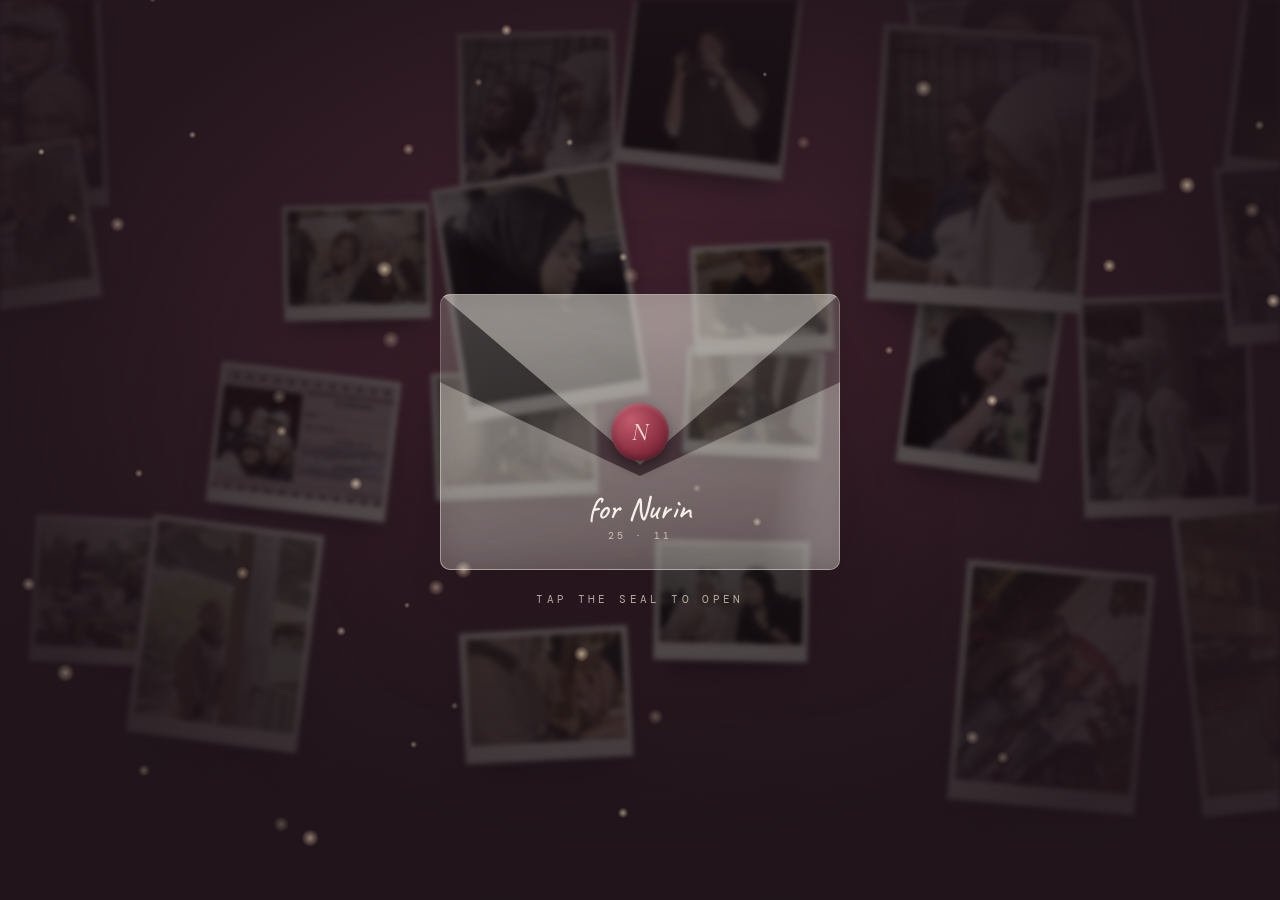
==== index.html @ 9f49c43a "Revert to the burgundy envelope version (undo The Nurin Exhibition redesign) Co-Authored-By: Claude " ====
<!DOCTYPE html>
<html lang="en">
<head>
  <meta charset="UTF-8">
  <meta name="viewport" content="width=device-width, initial-scale=1, viewport-fit=cover">
  <meta name="theme-color" content="#21151B">
  <meta name="robots" content="noindex">
  <meta name="description" content="A little world, made just for Nurin.">
  <title>A little world for Nurin</title>
  <link rel="icon" href="data:image/svg+xml,%3Csvg xmlns='http://www.w3.org/2000/svg' viewBox='0 0 40 40'%3E%3Crect width='40' height='40' rx='4' fill='%23F7EAE3'/%3E%3Ccircle cx='20' cy='20' r='11' fill='%239A4352'/%3E%3Cpath d='M16 25v-10l8 10v-10' stroke='%23FDF7F3' stroke-width='2' fill='none'/%3E%3C/svg%3E">
  <link rel="preconnect" href="https://fonts.googleapis.com">
  <link rel="preconnect" href="https://fonts.gstatic.com" crossorigin>
  <link href="https://fonts.googleapis.com/css2?family=Cormorant+Garamond:ital,wght@0,300;0,400;0,500;1,300;1,400;1,500&family=DM+Sans:opsz,wght@9..40,300;9..40,400;9..40,500&family=Caveat:wght@400;500;600&family=Pinyon+Script&family=Abril+Fatface&family=Archivo+Black&family=DM+Mono:wght@300;400&display=swap" rel="stylesheet">
  <link rel="stylesheet" href="assets/css/style.css">
  <link rel="stylesheet" href="assets/css/depth.css">
  <link rel="stylesheet" href="assets/css/mix.css">
  <script src="content.js" defer></script>
  <script src="assets/js/sizes.js" defer></script>
  <script src="assets/js/cipher.js" defer></script>
  <script src="assets/js/main.js" defer></script>
  <script src="assets/js/depth.js" defer></script>
  <script src="assets/js/mix.js" defer></script>
</head>
<body class="is-closed">
  <svg class="grain" aria-hidden="true"><filter id="grain-f"><feTurbulence type="fractalNoise" baseFrequency=".75" numOctaves="3" stitchTiles="stitch"/><feColorMatrix type="saturate" values="0"/></filter><rect width="100%" height="100%" filter="url(#grain-f)"/></svg>

  <!-- shared botanical drawings -->
  <svg width="0" height="0" style="position:absolute" aria-hidden="true">
    <symbol id="sprig" viewBox="0 0 60 160"><g fill="none" stroke="currentColor" stroke-width="1.3" stroke-linecap="round"><path d="M30 158C29 120 31 80 34 40 35 25 33 12 30 3"/><path d="M31 120c-9-6-16-15-18-26 9 3 16 11 18 26zM32 98c9-7 15-16 16-27-9 4-15 13-16 27zM33 76c-8-6-13-14-14-24 8 3 13 11 14 24zM34 55c7-6 11-13 11-22-7 4-11 11-11 22zM33 34c-5-4-8-10-8-17 5 3 8 9 8 17z"/></g></symbol>
    <symbol id="bloom" viewBox="0 0 80 120"><g fill="none" stroke="currentColor" stroke-width="1.3" stroke-linecap="round"><path d="M40 118C41 95 39 70 40 46"/><path d="M40 82c-10-2-17-9-19-18 9 1 16 7 19 18zM40 70c9-3 15-10 16-19-8 2-14 8-16 19z"/><circle cx="40" cy="30" r="5"/><path d="M40 25c-4-9-1-18 4-21 3 7 1 15-4 21zM45 28c7-7 16-7 21-4-6 6-14 7-21 4zM45 34c9 1 15 8 16 14-8 0-14-6-16-14zM36 34c-3 9-10 13-17 12 3-7 9-11 17-12zM35 28c-9-3-14-10-14-16 8 1 13 7 14 16z"/></g></symbol>
  </svg>

  <!-- PAGE 01 — COVER: a birthday poster of Nurin on a wall of prints -->
  <header class="cover page" id="cover" data-tone="cream">
    <div class="cover-wall" data-cover-wall aria-hidden="true"></div>

    <div class="poster">
      <p class="poster-date">25th November</p>

      <h1 class="hb">
        <span class="hb-happy">Happy</span>
        <span class="hb-birthday">Birthday</span>
      </h1>

      <div class="hero">
        <svg width="0" height="0" style="position:absolute" aria-hidden="true"><clipPath id="heart-clip" clipPathUnits="objectBoundingBox"><path d="M.5 .97C.22 .78 .02 .6 .03 .33 .04 .14 .18 .03 .32 .04 .41 .05 .47 .11 .5 .2 .53 .11 .6 .05 .69 .04 .84 .03 .97 .15 .97 .33 .97 .6 .78 .78 .5 .97Z"/></clipPath></svg>
        <div class="heart-photo"><img data-hero alt=""></div>
        <svg class="big-heart" viewBox="0 0 300 280" aria-hidden="true"><path pathLength="1" d="M150 268C66 212 8 160 10 92 12 42 52 10 96 14c28 3 46 22 54 48 8-26 28-46 58-48 46-3 84 30 82 80-2 66-58 118-140 174"/></svg>
        <p class="hand-note left" data-tag="2"></p>
      </div>

      <p class="poster-name"><span data-first></span> <em data-last></em></p>
      <p class="poster-age">turning <span data-age></span></p>

      <p class="cover-line" data-cover-line></p>
      <button class="open-btn" type="button" data-open><span data-open-label>Open your little world</span></button>
    </div>
  </header>

  <main id="story" hidden>
    <!-- PAGE 02 -->
    <section class="page intro" id="begin" data-tone="paper" aria-labelledby="begin-h">
      <p class="page-no">Page 02</p>
      <h2 class="page-title" id="begin-h">Before you begin</h2>
      <article class="aged-letter reveal">
        <span class="washi washi-a" aria-hidden="true"></span>
        <div data-intro></div>
        <p class="hand-sign" data-intro-sign></p>
      </article>
      <svg class="botanical b-intro" aria-hidden="true"><use href="#sprig"/></svg>
    </section>

    <div class="film-band" aria-hidden="true"><div class="film-band-track" data-film-band></div></div>

    <!-- PAGE 03 -->
    <section class="page archive" id="archive" data-tone="white" aria-labelledby="archive-h">
      <p class="page-no">Page 03</p>
      <h2 class="page-title" id="archive-h">The memory archive</h2>
      <p class="page-lede">Tap any photograph to see it closer.</p>
      <div class="archive-grid" data-archive></div>
    </section>

    <!-- THE RING — a spinning carousel of photos, turned by scrolling or dragging -->
    <section class="page ring" id="ring" data-tone="cream" aria-labelledby="ring-h">
      <p class="page-no">Page</p>
      <h2 class="page-title" id="ring-h" data-ring-title></h2>
      <p class="page-lede" data-ring-lede></p>
      <div class="ring-track" data-ring-track>
        <div class="ring-sticky">
          <div class="ring-stage" data-ring-stage>
            <p class="ring-core" data-ring-core aria-hidden="true"><span class="rc-script"></span><span class="rc-small"></span></p>
          </div>
          <p class="ring-hint" aria-hidden="true">scroll or drag to spin</p>
        </div>
      </div>
    </section>

    <!-- PAGE 04 -->
    <section class="page five" id="five" data-tone="cream" aria-labelledby="five-h">
      <p class="page-no">Page 04</p>
      <h2 class="page-title" id="five-h">Five of us, in little frames</h2>
      <div class="five-frames" data-five-frames></div>
      <ul class="five-details" data-five-details></ul>
      <div class="five-notes" data-five-notes></div>
    </section>

    <!-- PAGE 05 -->
    <section class="page things" id="things" data-tone="paper" aria-labelledby="things-h">
      <p class="page-no">Page 05</p>
      <h2 class="page-title" id="things-h">Little things about you</h2>
      <div class="things-board" data-things></div>
    </section>

    <div class="film-band" aria-hidden="true"><div class="film-band-track" data-film-band></div></div>

    <!-- PAGE 06 -->
    <section class="page secret" id="secret" data-tone="old" aria-labelledby="secret-h">
      <p class="page-no">Page 06</p>
      <h2 class="page-title" id="secret-h">Four letters, one little surprise</h2>
      <p class="page-lede" data-secret-intro></p>

      <div class="secret-stage" data-secret-stage>
        <div class="envelope" data-envelope aria-hidden="true">
          <div class="env-back"></div>
          <div class="env-letter"></div>
          <div class="env-front"></div>
          <div class="env-flap"></div>
          <div class="wax"><span class="wax-half l"></span><span class="wax-half r"></span><span class="wax-mark">N</span></div>
        </div>

        <article class="manuscript" data-manuscript>
          <p class="manuscript-head"><span>Encoded letter</span><span>No. 06</span></p>
          <div class="manuscript-body" data-cipher-body></div>
        </article>
      </div>

      <div class="puzzle" data-puzzle>
        <div class="clue-card">
          <p class="mini-label">The riddle</p>
          <p class="riddle" data-riddle></p>
          <p class="mini-label">How it was hidden</p>
          <p class="method" data-method></p>
        </div>

        <form class="key-form" data-key-form>
          <label for="key-input" class="mini-label">Your answer (the key)</label>
          <div class="key-row">
            <input id="key-input" name="key" type="text" autocomplete="off" autocapitalize="characters" spellcheck="false" placeholder="type the word">
            <button type="submit" class="unlock-btn">Unlock</button>
          </div>
          <p class="key-msg" data-key-msg role="status" aria-live="polite"></p>
          <div class="hints">
            <ol class="hint-list" data-hint-list></ol>
            <button type="button" class="hint-btn" data-hint-btn>I need a hint</button>
          </div>
        </form>
      </div>

      <article class="revealed" data-revealed hidden tabindex="-1" aria-label="Your letter">
        <span class="washi washi-b" aria-hidden="true"></span>
        <div class="revealed-body" data-plain-body></div>
        <button type="button" class="text-btn" data-show-cipher>See it encoded again</button>
      </article>
    </section>

    <!-- PAGE 07 -->
    <section class="page closing" id="closing" data-tone="cream" aria-labelledby="closing-h">
      <p class="page-no">Page 07</p>
      <p class="label">And finally, dear <span data-first-2></span></p>
      <h2 class="closing-heading" id="closing-h" data-closing-heading></h2>
      <figure class="closing-photo reveal" data-closing-photo></figure>
      <div class="closing-notes" data-closing-notes></div>
      <p class="closing-collective reveal" data-closing-collective></p>
      <p class="hand-sign closing-sign" data-closing-sign></p>
      <p class="closing-date" data-closing-date></p>
      <svg class="botanical b-close" aria-hidden="true"><use href="#bloom"/></svg>
    </section>
  </main>

  <!-- Music -->
  <button class="music" type="button" data-music hidden aria-pressed="false" aria-label="Play music">
    <span class="eq" aria-hidden="true"><i></i><i></i><i></i></span>
    <span class="music-text" data-music-text>Music off</span>
  </button>
  <audio data-audio loop preload="none"></audio>
  <aside class="music-card" data-music-card aria-label="Now playing">
    <div class="mc-head"><span class="mc-label">Now playing</span><button type="button" class="mc-close" data-music-close aria-label="Stop music">×</button></div>
    <div class="mc-frame"><div id="music-player"></div></div>
    <p class="mc-title" data-music-title></p>
    <p class="mc-hint">Tap play on the player to start the song.</p>
  </aside>

  <!-- Lightbox -->
  <dialog class="lightbox" data-lightbox aria-label="Photo viewer">
    <button class="lb-close" type="button" data-lb-close aria-label="Close">×</button>
    <button class="lb-nav prev" type="button" data-lb-prev aria-label="Previous">‹</button>
    <figure class="lb-figure">
      <div class="lb-media" data-lb-media></div>
      <figcaption class="lb-caption"><span class="lb-hand" data-lb-caption></span><span class="lb-meta" data-lb-meta></span></figcaption>
    </figure>
    <button class="lb-nav next" type="button" data-lb-next aria-label="Next">›</button>
  </dialog>
</body>
</html>
---- assets/css/style.css ----
/* =====================================================================
   A little world for Nurin — design system
   ===================================================================== */
:root {
  /* palette: warm blush paper, rose-wine ink, candlelight */
  --cream: #F7EAE3;
  --old: #E8D2C6;
  --walnut: #8C5D55;
  --wine: #9A4352;
  --ink: #3B2725;
  --white: #FDF7F3;
  /* derived */
  --cream-2: #F2E1D8;
  --line: rgba(140, 93, 85, .28);
  --taupe: #A5807A;
  --tape: rgba(222, 176, 166, .58);
  --tape-wine: rgba(154, 67, 82, .55);

  --serif: "Cormorant Garamond", "Cormorant", Garamond, "Times New Roman", serif;
  --sans: "DM Sans", system-ui, -apple-system, "Segoe UI", sans-serif;
  --hand: "Caveat", "Segoe Print", "Bradley Hand", cursive;
  --mono: "DM Mono", ui-monospace, "SFMono-Regular", Menlo, monospace;

  --step--1: .8125rem;
  --step-0: 1rem;
  --step-1: 1.25rem;
  --step-2: 1.6rem;
  --step-3: clamp(2.1rem, 6vw, 3.2rem);
  --step-4: clamp(3.4rem, 13vw, 8.5rem);

  --gutter: clamp(16px, 5vw, 64px);
  --maxw: 1180px;
  --ease: cubic-bezier(.22, .61, .36, 1);
  --slow: 1.1s;
  --shadow: 0 1px 1px rgba(59, 39, 37, .08), 0 10px 24px -12px rgba(59, 39, 37, .38);
  --shadow-lg: 0 2px 2px rgba(59, 39, 37, .08), 0 24px 48px -20px rgba(59, 39, 37, .45);
}

*, *::before, *::after { box-sizing: border-box; }
html { -webkit-text-size-adjust: 100%; scroll-behavior: smooth; overflow-x: clip; }
body {
  margin: 0; background: var(--cream); color: var(--ink);
  font: 400 var(--step-0)/1.65 var(--sans);
  -webkit-font-smoothing: antialiased; overflow-x: hidden;
}
img, video { display: block; max-width: 100%; }
button, input { font: inherit; color: inherit; }
button { cursor: pointer; }
:focus-visible { outline: 2px solid var(--wine); outline-offset: 3px; }
::selection { background: rgba(154, 67, 82, .2); }
[hidden] { display: none !important; }
.visually-hidden { position: absolute; width: 1px; height: 1px; overflow: hidden; clip: rect(0 0 0 0); white-space: nowrap; }

body.is-closed { overflow: hidden; }
body.lb-open { overflow: hidden; }

.grain { position: fixed; inset: 0; width: 100%; height: 100%; pointer-events: none; z-index: 80; opacity: .085; mix-blend-mode: multiply; }

/* ---------- shared type ---------- */
.label, .page-no, .mini-label {
  font: 400 .72rem/1.4 var(--mono); letter-spacing: .18em; text-transform: uppercase; color: var(--walnut); margin: 0;
}
.page-no { opacity: .8; }
.page-title {
  font: 300 var(--step-3)/1.05 var(--serif); letter-spacing: -.01em; margin: .5rem 0 0; color: var(--ink);
}
.page-lede { margin: .9rem 0 0; color: var(--walnut); max-width: 36rem; }
.hand { font-family: var(--hand); }
.hand-sign { font: 500 1.9rem/1 var(--hand); color: var(--wine); margin: 1.6rem 0 0; }

/* ---------- pages ---------- */
.page { position: relative; padding: clamp(5rem, 12vw, 9rem) var(--gutter); }
.page > * { max-width: var(--maxw); margin-left: auto; margin-right: auto; }
/* each page carries a soft candlelit glow in its corners */
.page { --glow: radial-gradient(70% 45% at 0% 0%, rgba(255, 214, 190, .45), transparent 70%), radial-gradient(60% 40% at 100% 100%, rgba(214, 140, 150, .16), transparent 70%); }
.page[data-tone="cream"] { background: var(--glow), var(--cream); }
.page[data-tone="paper"] { background: var(--glow), var(--cream-2); }
.page[data-tone="white"] { background: var(--glow), var(--white); }
.page[data-tone="old"]   { background: var(--glow), var(--old); }
/* a little hand-drawn heart after every signature */
.hand-sign::after { content: " \2661"; color: var(--wine); font-size: .9em; }
/* torn top edge where a page meets the one before it */
main .page::before {
  content: ""; position: absolute; left: 0; right: 0; top: -14px; height: 16px; background: inherit; z-index: 2;
  -webkit-mask: url("data:image/svg+xml,%3Csvg xmlns='http://www.w3.org/2000/svg' viewBox='0 0 200 16' preserveAspectRatio='none'%3E%3Cpath d='M0 16V9l6-3 7 4 9-6 8 5 10-4 7 3 9-5 11 6 8-4 9 3 7-6 10 5 9-3 8 4 10-6 9 5 7-2 9 4 10-5 8 3 9-4 7 5 6-3V16z'/%3E%3C/svg%3E") 0 0 / 420px 16px repeat-x;
          mask: url("data:image/svg+xml,%3Csvg xmlns='http://www.w3.org/2000/svg' viewBox='0 0 200 16' preserveAspectRatio='none'%3E%3Cpath d='M0 16V9l6-3 7 4 9-6 8 5 10-4 7 3 9-5 11 6 8-4 9 3 7-6 10 5 9-3 8 4 10-6 9 5 7-2 9 4 10-5 8 3 9-4 7 5 6-3V16z'/%3E%3C/svg%3E") 0 0 / 420px 16px repeat-x;
}

/* ---------- scrapbook bits ---------- */
.washi {
  position: absolute; width: 104px; height: 26px; z-index: 4; background: var(--tape);
  background-image: repeating-linear-gradient(90deg, rgba(255,255,255,.18) 0 2px, transparent 2px 9px);
  clip-path: polygon(0 12%, 5% 0, 12% 10%, 19% 0, 100% 6%, 96% 34%, 100% 62%, 95% 100%, 7% 92%, 2% 100%, 0 64%, 4% 38%);
}
.washi.wine { background-color: var(--tape-wine); }
.botanical { position: absolute; color: var(--walnut); opacity: .55; pointer-events: none; }

.photo { position: relative; overflow: hidden; background: var(--old); }
.photo img { width: 100%; height: 100%; object-fit: cover; object-position: center 30%; }
.photo::after { /* gentle film fade on every photograph */
  content: ""; position: absolute; inset: 0; pointer-events: none; mix-blend-mode: soft-light;
  background: linear-gradient(170deg, rgba(255, 228, 190, .26), rgba(110, 80, 70, .12));
  box-shadow: inset 0 0 50px rgba(59, 39, 37, .2);
}
.sample-tag {
  position: absolute; left: 6px; top: 6px; z-index: 3; padding: 1px 6px; background: rgba(253, 247, 243, .85);
  font: .6rem/1.5 var(--mono); letter-spacing: .1em; text-transform: uppercase; color: var(--walnut);
}
.polaroid-frame { background: var(--white); padding: 8px 8px 40px; box-shadow: var(--shadow); }

/* ---------- reveal motion (scroll-triggered, gentle) ---------- */
.reveal { opacity: 0; transform: translateY(18px); transition: opacity var(--slow) var(--ease), transform var(--slow) var(--ease); transition-delay: var(--d, 0s); }
.reveal.in { opacity: 1; transform: none; }
.reveal-photo { opacity: 0; transform: translateY(14px) rotate(var(--rot, 0deg)) scale(.985); transition: opacity 1.2s var(--ease), transform 1.2s var(--ease); transition-delay: var(--d, 0s); }
.reveal-photo.in { opacity: 1; transform: rotate(var(--rot, 0deg)); }

/* =====================================================================
   PAGE 01 — COVER
   ===================================================================== */
.cover {
  min-height: 100svh; display: grid; align-items: center; gap: 2.4rem; padding-top: 3.5rem; padding-bottom: 3.5rem;
  grid-template-columns: 1fr; overflow: hidden;
}
.cover > * { max-width: none; margin: 0; }
.cover-collage { position: relative; width: min(100%, 520px); aspect-ratio: 1 / 1.02; margin: 0 auto; }
.cover-collage .c-photo { position: absolute; box-shadow: var(--shadow-lg); }
.c-photo.c1 { left: 5%; top: 7%; width: 54%; aspect-ratio: 3 / 4; --rot: -3deg; z-index: 2; background: #FBF1EA; padding: 9px; }
.c-photo.c2 { right: 0; top: 31%; width: 42%; aspect-ratio: 1; --rot: 4deg; z-index: 3; background: var(--white); padding: 7px 7px 34px; }
.c-photo.c3 { left: 0; bottom: 0; width: 38%; aspect-ratio: 3 / 2; --rot: 3deg; z-index: 3; }
.c-photo.c4 { right: 5%; top: 0; width: 31%; aspect-ratio: 3 / 4; --rot: 5deg; z-index: 1; background: var(--white); padding: 6px 6px 22px; }
.c-photo.c5 { left: 37%; bottom: 3%; width: 27%; aspect-ratio: 1; --rot: -5deg; z-index: 4; background: var(--white); padding: 6px 6px 22px; }
.c-photo .photo { width: 100%; height: 100%; }
.c-photo.c2 .photo, .c-photo.c1 .photo, .c-photo.c4 .photo, .c-photo.c5 .photo { height: 100%; }
.c-photo .washi { top: -11px; left: 50%; margin-left: -52px; transform: rotate(-4deg); }
/* the slow photograph reveal: a wipe, like a print being uncovered */
.c-photo { clip-path: inset(0 0 100% 0); transform: rotate(var(--rot)); transition: clip-path 1.8s var(--ease), transform 1.8s var(--ease); }
.cover.ready .c-photo { clip-path: inset(-40px -40px -40px -40px); }
.cover.ready .c1 { transition-delay: .3s; } .cover.ready .c2 { transition-delay: .9s; } .cover.ready .c3 { transition-delay: 1.3s; } .cover.ready .c4 { transition-delay: 1.6s; } .cover.ready .c5 { transition-delay: 1.9s; }
@media (max-width: 899px) {
  /* phones: a taller collage so the stamp in the corner has room */
  .cover-collage { aspect-ratio: 1 / 1.3; }
  .c-photo.c1 { left: 4%; top: 4%; width: 56%; }
  .c-photo.c4 { right: 2%; top: 15%; width: 36%; }
  .c-photo.c2 { top: 49%; }
  .cover-collage .cover-note { right: 0; bottom: -3%; }
  .c-photo.c3 { bottom: 4%; width: 40%; }
  .c-photo.c5 { left: 38%; bottom: 0; }
}

.cover-note {
  position: absolute; right: 2%; bottom: 6%; z-index: 5; max-width: 54%; padding: .45rem .9rem .55rem; background: var(--white);
  font: 500 1.35rem/1.15 var(--hand); color: var(--wine); transform: rotate(-3deg); box-shadow: var(--shadow);
  clip-path: polygon(0 6%, 4% 0, 100% 4%, 98% 52%, 100% 100%, 5% 96%, 0 100%, 2% 48%);
  opacity: 0; transition: opacity 1.2s var(--ease) 2.3s;
}
.cover.ready .cover-note { opacity: 1; }

.cover-text { text-align: center; }
.cover-text > * { opacity: 0; transform: translateY(10px); transition: opacity 1.4s var(--ease), transform 1.4s var(--ease); }
.cover.ready .cover-text > * { opacity: 1; transform: none; }
.cover.ready .cover-text > :nth-child(1) { transition-delay: .2s; }
.cover.ready .cover-text > :nth-child(2) { transition-delay: .6s; }
.cover.ready .cover-text > :nth-child(3) { transition-delay: 1.3s; }
.cover.ready .cover-text > :nth-child(4) { transition-delay: 1.7s; }
.cover.ready .cover-text > :nth-child(5) { transition-delay: 2.4s; }

.cover-name { margin: .8rem 0 0; font: 300 var(--step-4)/.88 var(--serif); letter-spacing: -.02em; }
.cover-name span { display: block; }
.cover-name em { display: block; font-style: italic; font-weight: 300; color: var(--wine); padding-left: .6em; }
.cover-line { margin: 1.4rem auto 0; font: 400 italic 1.5rem/1.3 var(--serif); color: var(--ink); max-width: 26rem; }
.cover-sub { margin: .7rem auto 0; max-width: 26rem; color: var(--walnut); font-size: .95rem; }
.open-btn {
  margin-top: 2rem; display: inline-flex; align-items: center; gap: .7rem; padding: .95rem 1.6rem; border: 1px solid var(--wine);
  background: transparent; color: var(--wine); border-radius: 999px; font: 400 .78rem/1 var(--mono); letter-spacing: .16em; text-transform: uppercase;
  transition: background .4s var(--ease), color .4s var(--ease);
}
.open-btn:hover, .open-btn:focus-visible { background: var(--wine); color: var(--white); }
.open-btn .arrow { transition: transform .4s var(--ease); }
.open-btn:hover .arrow { transform: translateX(4px); }
body:not(.is-closed) .open-btn { visibility: hidden; }

/* vintage stamp + postmark */
.stamp { position: absolute; top: 18px; right: var(--gutter); width: 84px; z-index: 6; transform: rotate(6deg); opacity: 0; transition: opacity 1s var(--ease) 1.9s; }
.cover.ready .stamp { opacity: 1; }
.stamp-inner {
  position: relative; aspect-ratio: .82; background: var(--white); padding: 7px; display: grid; place-items: center;
  -webkit-mask: radial-gradient(circle at 4px 4px, transparent 3px, #000 3.5px) -4px -4px / 9px 9px;
          mask: radial-gradient(circle at 4px 4px, transparent 3px, #000 3.5px) -4px -4px / 9px 9px;
  -webkit-mask: radial-gradient(circle at 4px 4px, transparent 3px, #000 3.5px) -4px -4px / 9px 9px, linear-gradient(#000 0 0) content-box;
          mask: radial-gradient(circle at 4px 4px, transparent 3px, #000 3.5px) -4px -4px / 9px 9px, linear-gradient(#000 0 0) content-box;
  filter: drop-shadow(0 2px 2px rgba(0,0,0,.15));
}
.stamp-inner::before { content: ""; position: absolute; inset: 7px; background: var(--wine); }
.stamp-art { position: relative; width: 70%; height: 70%; color: var(--cream); }
.stamp-val { position: absolute; right: 12px; bottom: 9px; font: 500 1rem/1 var(--serif); color: var(--cream); }
.postmark { position: absolute; left: -46px; top: 28px; width: 104px; height: 104px; color: var(--wine); opacity: .7; font-family: var(--mono); transform: rotate(-18deg); mix-blend-mode: multiply; }

@media (min-width: 900px) {
  .cover { grid-template-columns: 1.05fr 1fr; padding-left: max(var(--gutter), calc((100vw - var(--maxw)) / 2)); padding-right: max(var(--gutter), calc((100vw - var(--maxw)) / 2)); }
  .cover-collage { order: 2; width: 100%; }
  .cover-text { text-align: left; }
  .cover-line, .cover-sub { margin-left: 0; }
  .stamp { top: 32px; width: 96px; }
}

/* =====================================================================
   PAGE 02 — BEFORE YOU BEGIN
   ===================================================================== */
.intro { text-align: center; overflow: hidden; }
.aged-letter {
  position: relative; max-width: 34rem; margin-top: 3rem; padding: clamp(2.4rem, 7vw, 3.6rem) clamp(1.6rem, 6vw, 3.4rem);
  text-align: left; background: #FBF1EA; box-shadow: var(--shadow-lg); transform: rotate(-.6deg);
  background-image:
    radial-gradient(ellipse at 20% 10%, rgba(217, 200, 178, .55), transparent 55%),
    radial-gradient(ellipse at 90% 90%, rgba(217, 200, 178, .7), transparent 50%),
    radial-gradient(ellipse at 70% 30%, rgba(140, 93, 85, .08), transparent 40%);
}
.aged-letter p { margin: 0 0 1.1rem; font: 400 1.45rem/1.5 var(--serif); }
.aged-letter p:last-of-type:not(.hand-sign) { font-style: italic; color: var(--wine); }
.aged-letter .hand-sign { text-align: right; }
.washi-a { top: -12px; left: 18px; transform: rotate(-6deg); }
.b-intro { width: 60px; height: 160px; right: 6%; bottom: 3rem; transform: rotate(12deg); }

/* film band between selected pages */
.film-band { position: relative; height: 64px; background: var(--ink); overflow: hidden; z-index: 3; }
.film-band::before, .film-band::after {
  content: ""; position: absolute; left: 0; right: 0; height: 9px; z-index: 2;
  background: radial-gradient(ellipse 4px 3px at 50% 50%, var(--cream) 90%, transparent 100%) 0 0 / 18px 9px repeat-x;
}
.film-band::before { top: 5px; } .film-band::after { bottom: 5px; }
.film-band-track { position: absolute; top: 17px; bottom: 17px; left: 0; display: flex; gap: 6px; will-change: transform; }
.film-band-track span { flex: 0 0 auto; width: 44px; height: 100%; background: #4d3633 center / cover; opacity: .75; filter: sepia(.4) contrast(.95); }
.film-band-track b { flex: 0 0 auto; align-self: center; font: 400 .6rem/1 var(--mono); color: #D8A86A; letter-spacing: .14em; padding: 0 10px; }

/* =====================================================================
   PAGE 03 — THE MEMORY ARCHIVE
   ===================================================================== */
.archive-grid {
  margin-top: 3rem; display: grid; grid-template-columns: repeat(6, 1fr); grid-auto-rows: 44px; grid-auto-flow: row dense; gap: 14px;
}
.item { position: relative; margin: 0; }
.item .photo, .item .vid { width: 100%; height: 100%; }
.item-btn { position: absolute; inset: 0; z-index: 4; border: 0; background: none; padding: 0; }
.item-btn:focus-visible { outline-offset: -3px; }

.item.feature  { grid-column: span 6; grid-row: span 7; }
.item.wide     { grid-column: span 6; grid-row: span 5; }
.item.tall     { grid-column: span 3; grid-row: span 6; }
.item.polaroid { grid-column: span 3; grid-row: span 5; --rot: -2.2deg; }
.item.small    { grid-column: span 3; grid-row: span 4; }
.item.note     { grid-column: span 3; grid-row: span 3; }
.item.strip    { grid-column: span 6; grid-row: span 4; }
.item.polaroid:nth-of-type(even) { --rot: 2.6deg; }
.item.small:nth-of-type(3n) { --rot: 1.6deg; }

.item.polaroid .frame { height: 100%; background: var(--white); padding: 7px 7px 30px; box-shadow: var(--shadow); }
.item.polaroid .frame .photo, .item.polaroid .frame .vid { height: 100%; }
.item:not(.polaroid):not(.note):not(.strip) .photo, .item:not(.polaroid):not(.note):not(.strip) .vid { box-shadow: var(--shadow); }
.item.feature .washi { top: -12px; right: 14%; transform: rotate(5deg); }

/* captions: revealed on hover, focus or tap */
.cap {
  position: absolute; left: 10px; bottom: 10px; z-index: 5; max-width: calc(100% - 20px); padding: .2rem .65rem .3rem; background: var(--white);
  font: 500 1.2rem/1.15 var(--hand); color: var(--wine); box-shadow: 0 2px 6px rgba(59, 39, 37,.18); pointer-events: none;
  transform: translateY(6px) rotate(-1.5deg); opacity: 0; transition: opacity .5s var(--ease), transform .5s var(--ease);
}
.item.polaroid .cap { left: 10px; bottom: 4px; background: none; box-shadow: none; padding: 0; font-size: 1.15rem; opacity: 1; transform: none; color: var(--ink); white-space: nowrap; overflow: hidden; text-overflow: ellipsis; }
.item:hover .cap, .item:focus-within .cap, .item.show-cap .cap { opacity: 1; transform: rotate(-1.5deg); }
.meta { position: absolute; right: 8px; top: 8px; z-index: 5; display: flex; flex-direction: column; align-items: flex-end; gap: 3px; pointer-events: none; }
.meta span { font: 400 .6rem/1.3 var(--mono); letter-spacing: .12em; text-transform: uppercase; color: var(--white); background: rgba(59, 39, 37, .55); padding: 1px 6px; }
.meta .stamp-date { color: #FF9E3D; background: none; text-shadow: 0 0 5px rgba(255, 140, 40, .7); font-weight: 400; letter-spacing: .08em; }

.item.note .note-card {
  height: 100%; display: grid; place-items: center; padding: .8rem 1rem; text-align: center; background: #FBF1EA;
  font: 500 1.35rem/1.2 var(--hand); color: var(--walnut); transform: rotate(-2deg); box-shadow: var(--shadow);
  background-image: repeating-linear-gradient(transparent 0 23px, var(--line) 23px 24px);
}

/* video thumbnails styled as film frames */
.vid { position: relative; background: var(--ink); padding: 12px 14px; }
.vid::before, .vid::after { content: ""; position: absolute; left: 0; right: 0; height: 6px; z-index: 2;
  background: radial-gradient(ellipse 3px 2px at 50% 50%, var(--cream) 90%, transparent 100%) 0 0 / 12px 6px repeat-x; }
.vid::before { top: 3px; } .vid::after { bottom: 3px; }
.vid .photo { height: 100%; }
.vid-live { position: absolute; top: 12px; left: 14px; width: calc(100% - 28px); height: calc(100% - 24px); object-fit: cover; opacity: 0; transition: opacity .6s var(--ease); pointer-events: none; z-index: 1; }
.vid.is-live .vid-live { opacity: 1; }
.vid .play { transition: transform .4s var(--ease), opacity .5s var(--ease); }
.vid.is-live .play { opacity: 0; }
.play {
  position: absolute; left: 50%; top: 50%; z-index: 3; width: 58px; height: 58px; margin: -29px 0 0 -29px; border-radius: 50%;
  background: rgba(253, 247, 243, .88); display: grid; place-items: center; box-shadow: 0 4px 14px rgba(0,0,0,.25); transition: transform .4s var(--ease);
}
.play::before { content: ""; margin-left: 4px; border-left: 15px solid var(--wine); border-top: 9px solid transparent; border-bottom: 9px solid transparent; }
.item:hover .play { transform: scale(1.06); }
.vid-label { position: absolute; left: 16px; top: 15px; z-index: 3; font: .58rem/1 var(--mono); letter-spacing: .14em; color: #D8A86A; }

/* film strip arrangement */
.strip-film { height: 100%; background: var(--ink); padding: 16px 10px; display: flex; gap: 8px; position: relative; overflow-x: auto; scrollbar-width: none; box-shadow: var(--shadow); transform: rotate(-1deg); }
.strip-film::-webkit-scrollbar { display: none; }
.strip-film::before, .strip-film::after { content: ""; position: absolute; left: 0; width: 100%; min-width: 1200px; height: 7px;
  background: radial-gradient(ellipse 3.5px 2.5px at 50% 50%, var(--cream) 90%, transparent 100%) 0 0 / 14px 7px repeat-x; }
.strip-film::before { top: 4px; } .strip-film::after { bottom: 4px; }
.strip-film .s-frame { flex: 1 0 auto; height: 100%; aspect-ratio: 1.25; position: relative; border: 0; padding: 0; background: none; }
.strip-film .s-frame .photo { height: 100%; }
.item.strip .cap { bottom: -6px; }

@media (min-width: 760px) {
  .archive-grid { grid-template-columns: repeat(12, 1fr); grid-auto-rows: 46px; gap: 18px; }
  .item.feature  { grid-column: span 8; grid-row: span 9; }
  .item.wide     { grid-column: span 7; grid-row: span 6; }
  .item.tall     { grid-column: span 5; grid-row: span 8; }
  .item.polaroid { grid-column: span 4; grid-row: span 7; }
  .item.small    { grid-column: span 4; grid-row: span 5; }
  .item.note     { grid-column: span 4; grid-row: span 3; }
  .item.strip    { grid-column: span 12; grid-row: span 5; }
  /* polaroids tuck slightly into their neighbours, like they were stuck down */
  .item.polaroid { margin: 14px 0 -8px -18px; z-index: 2; }
}

/* =====================================================================
   PAGE 04 — FIVE OF US
   ===================================================================== */
.five-frames { position: relative; margin-top: 3.4rem; display: grid; grid-template-columns: repeat(2, 1fr); gap: 22px 16px; }
.group-shot { grid-column: 1 / -1; position: relative; }
.group-shot .photo { aspect-ratio: 16 / 10; box-shadow: var(--shadow-lg); }
.group-shot .washi { top: -12px; left: 8%; transform: rotate(-5deg); }
.group-shot .washi + .washi { left: auto; right: 8%; transform: rotate(6deg); }
.mini-polaroid { margin: 0; background: var(--white); padding: 7px 7px 0; box-shadow: var(--shadow); transform: rotate(var(--rot, 0deg)); }
.mini-polaroid .photo { aspect-ratio: 1; }
.mini-polaroid figcaption { padding: .45rem .1rem .55rem; font: 500 1.25rem/1.1 var(--hand); text-align: center; color: var(--ink); }
.mini-polaroid.her { grid-column: 1 / -1; width: 62%; justify-self: center; }
.mini-polaroid.her figcaption { color: var(--wine); font-size: 1.5rem; }
.mini-polaroid.her .tagline { display: block; font: .6rem/1.4 var(--mono); letter-spacing: .16em; text-transform: uppercase; color: var(--walnut); margin-top: .15rem; }

.five-details { list-style: none; padding: 0; margin: 3rem auto 0; display: flex; flex-wrap: wrap; gap: 10px; justify-content: center; }
.five-details li { padding: .25rem .8rem .35rem; background: var(--white); border: 1px dashed var(--line); font: 500 1.2rem/1.2 var(--hand); color: var(--walnut); transform: rotate(var(--rot, 0deg)); }

.five-notes { margin-top: 3.4rem; display: grid; gap: 22px; }
.note-paper { position: relative; padding: 1.8rem 1.4rem 1.3rem; box-shadow: var(--shadow); transform: rotate(var(--rot, 0deg)); }
.note-paper p { margin: 0; font: 400 1.25rem/1.5 var(--serif); }
.note-paper .from { display: block; margin-top: 1rem; font: 500 1.5rem/1 var(--hand); color: var(--wine); text-align: right; }
.note-paper .mini-label { position: absolute; top: .7rem; left: 1.4rem; }
.note-paper.n0 { background: var(--white); background-image: repeating-linear-gradient(transparent 0 calc(1.875rem - 1px), rgba(154, 67, 82,.14) calc(1.875rem - 1px) 1.875rem); background-position: 0 1.65rem; }
.note-paper.n1 { background-color: #F5E6DE; background-image: linear-gradient(rgba(140, 93, 85,.12) 1px, transparent 1px), linear-gradient(90deg, rgba(140, 93, 85,.12) 1px, transparent 1px); background-size: 16px 16px; }
.note-paper.n2 { background: #EBD4C9; }
.note-paper.n3 { background: var(--white); border-left: 3px double rgba(154, 67, 82, .35); }
.note-paper .washi { top: -11px; right: 22px; transform: rotate(7deg); width: 74px; }

@media (min-width: 760px) {
  .five-frames { grid-template-columns: repeat(6, 1fr); align-items: center; gap: 24px; }
  .group-shot { grid-column: 2 / 6; grid-row: 1 / 3; }
  .mini-polaroid { grid-column: span 1; }
  .mini-polaroid.c0 { grid-column: 1; grid-row: 1; }
  .mini-polaroid.c1 { grid-column: 6; grid-row: 1; }
  .mini-polaroid.c2 { grid-column: 1; grid-row: 2; }
  .mini-polaroid.c3 { grid-column: 6; grid-row: 2; }
  .mini-polaroid.her { grid-column: 3 / 5; grid-row: 3; width: 100%; margin-top: -60px; z-index: 3; }
  .five-notes { grid-template-columns: repeat(2, 1fr); gap: 32px; }
}

/* =====================================================================
   PAGE 05 — LITTLE THINGS
   ===================================================================== */
.things-board { margin-top: 3rem; columns: 1; column-gap: 26px; }
.thing { break-inside: avoid; position: relative; margin: 0 0 26px; padding: 1.5rem 1.4rem 1.3rem; box-shadow: var(--shadow); transform: rotate(var(--rot, 0deg)); background: var(--white); }
.thing:nth-child(3n+2) { background: #F2E2D9; }
.thing:nth-child(3n) { background: #FAF0EA; }
.thing h3 { margin: 0 0 .6rem; font: 400 italic 1.65rem/1.1 var(--serif); color: var(--wine); }
.thing ul { margin: 0; padding: 0; list-style: none; }
.thing li { position: relative; padding-left: 1.1rem; font: 500 1.3rem/1.45 var(--hand); color: var(--ink); }
.thing li::before { content: "—"; position: absolute; left: 0; color: var(--walnut); }
.thing .photo { margin: 1rem 0 0; }
.thing .photo img { height: auto; max-height: 26rem; }
.thing .photo + .washi { position: absolute; }
.thing .botanical { right: 10px; top: 8px; width: 28px; height: 72px; opacity: .4; }
@media (min-width: 640px) { .things-board { columns: 2; } }
@media (min-width: 1000px) { .things-board { columns: 3; } }

/* =====================================================================
   PAGE 06 — THE SECRET LETTER
   ===================================================================== */
.secret { --paper-old: #EDD9CF; }
.secret-stage { position: relative; margin-top: 3rem; display: grid; gap: 2.4rem; justify-items: center; }

.envelope { position: relative; width: min(84vw, 360px); aspect-ratio: 1.5; perspective: 900px; }
.env-back, .env-front, .env-flap, .env-letter { position: absolute; left: 0; right: 0; }
.env-back { inset: 0; background: #D2AFA0; box-shadow: var(--shadow-lg); }
.env-letter { left: 7%; right: 7%; top: 8%; height: 84%; background: var(--white); transition: transform 1.2s var(--ease) .5s;
  background-image: repeating-linear-gradient(transparent 0 11px, rgba(140, 93, 85,.2) 11px 12px); background-position: 0 18px; background-clip: content-box; padding: 18px 16px; }
.env-front { inset: 0; background: #DDBFB2; clip-path: polygon(0 0, 50% 54%, 100% 0, 100% 100%, 0 100%); z-index: 2;
  background-image: linear-gradient(28deg, transparent 49.5%, rgba(59, 39, 37,.12) 50%, transparent 51%), linear-gradient(-28deg, transparent 49.5%, rgba(59, 39, 37,.12) 50%, transparent 51%); }
.env-flap { top: 0; height: 58%; background: #D6B4A5; clip-path: polygon(0 0, 100% 0, 50% 100%); z-index: 3; transform-origin: top center; transition: transform 1s var(--ease) .2s, z-index 0s 1s; filter: drop-shadow(0 2px 2px rgba(0,0,0,.12)); }
.wax { position: absolute; left: 50%; top: 52%; z-index: 4; width: 62px; height: 62px; margin: -31px 0 0 -31px; }
.wax-half { position: absolute; top: 0; width: 50%; height: 100%; overflow: hidden; transition: transform 1s var(--ease), opacity 1s var(--ease); }
.wax-half::before { content: ""; position: absolute; top: 0; width: 200%; height: 100%; border-radius: 47% 53% 50% 50% / 52% 48% 52% 48%;
  background: radial-gradient(circle at 35% 30%, #B4596A, var(--wine) 55%, #5F2733); box-shadow: inset 0 0 0 5px rgba(0,0,0,.08), inset 0 0 0 9px rgba(255,255,255,.06); }
.wax-half.l { left: 0; } .wax-half.l::before { left: 0; }
.wax-half.r { right: 0; } .wax-half.r::before { right: 0; }
.wax-mark { position: absolute; inset: 0; display: grid; place-items: center; font: 400 italic 1.7rem/1 var(--serif); color: rgba(247, 234, 227, .75); transition: opacity .5s; }

.manuscript {
  position: relative; width: min(100%, 40rem); padding: 1.8rem clamp(1.2rem, 5vw, 2.4rem) 2rem; background: var(--paper-old); box-shadow: var(--shadow-lg);
  background-image: radial-gradient(ellipse at 0 0, rgba(140, 93, 85,.18), transparent 45%), radial-gradient(ellipse at 100% 100%, rgba(140, 93, 85,.2), transparent 45%);
  transform: rotate(.5deg);
}
.manuscript-head { display: flex; justify-content: space-between; margin: 0 0 1.2rem; padding-bottom: .7rem; border-bottom: 1px solid var(--line); font: .66rem/1 var(--mono); letter-spacing: .18em; text-transform: uppercase; color: var(--walnut); }
.manuscript-body { font: 400 1rem/1.75 var(--mono); color: var(--ink); letter-spacing: .02em; word-break: break-word; }
.manuscript-body p { margin: 0 0 1rem; }
.manuscript-body .ch { display: inline; transition: color .3s; }
.manuscript-body .ch.turning { color: var(--wine); }

.puzzle { margin-top: 2.6rem; display: grid; gap: 22px; max-width: 40rem; }
.clue-card { position: relative; padding: 1.5rem 1.4rem; background: var(--white); box-shadow: var(--shadow); transform: rotate(-.6deg); }
.clue-card .mini-label { margin-bottom: .4rem; }
.riddle { margin: 0 0 1.4rem; font: 400 italic 1.45rem/1.35 var(--serif); color: var(--ink); }
.method { margin: 0; font-size: .95rem; color: var(--walnut); }
.key-form { padding: .4rem 0 0; }
.key-row { display: flex; gap: 10px; margin-top: .5rem; }
.key-row input {
  flex: 1; min-width: 0; padding: .8rem .9rem; border: 1px solid var(--walnut); background: rgba(253, 247, 243, .7); border-radius: 2px;
  font: 400 1.05rem/1 var(--mono); letter-spacing: .22em; text-transform: uppercase;
}
.key-row input:focus { outline: none; border-color: var(--wine); background: var(--white); box-shadow: 0 0 0 3px rgba(154, 67, 82,.15); }
.unlock-btn { padding: .8rem 1.3rem; border: 0; border-radius: 2px; background: var(--wine); color: var(--white); font: 400 .74rem/1 var(--mono); letter-spacing: .18em; text-transform: uppercase; }
.unlock-btn:hover { background: #7A3341; }
.key-msg { min-height: 1.6rem; margin: .7rem 0 0; font: 500 1.25rem/1.3 var(--hand); color: var(--wine); }
.key-form.wrong .key-row { animation: nudge .45s; }
@keyframes nudge { 25% { transform: translateX(-6px); } 50% { transform: translateX(5px); } 75% { transform: translateX(-3px); } }
.hints { margin-top: .6rem; }
.hint-list { margin: 0 0 .6rem; padding-left: 1.2rem; }
.hint-list li { margin-bottom: .45rem; color: var(--ink); font-size: .95rem; }
.hint-list li::marker { font-family: var(--mono); color: var(--walnut); }
.hint-btn, .text-btn { border: 0; background: none; padding: .3rem 0; color: var(--walnut); font: 400 .72rem/1.4 var(--mono); letter-spacing: .16em; text-transform: uppercase; text-decoration: underline; text-underline-offset: 4px; }
.hint-btn[disabled] { opacity: .5; cursor: default; text-decoration: none; }

/* unlocking sequence */
.secret.opening .wax-half.l { transform: translate(-26px, 14px) rotate(-24deg); opacity: 0; }
.secret.opening .wax-half.r { transform: translate(26px, 18px) rotate(22deg); opacity: 0; }
.secret.opening .wax-mark { opacity: 0; }
.secret.opening .env-flap { transform: rotateX(180deg); z-index: 0; }
.secret.opening .env-letter { transform: translateY(-46%); }
.secret.unlocked .puzzle { display: none; }
.secret.unlocked .secret-stage { display: none; }

.revealed {
  position: relative; max-width: 38rem; margin-top: 3rem; padding: clamp(2.4rem, 7vw, 3.4rem) clamp(1.5rem, 6vw, 3rem) 2.2rem; background: var(--white);
  box-shadow: var(--shadow-lg); transform: rotate(-.4deg); outline: none;
  background-image: repeating-linear-gradient(transparent 0 calc(2.25rem - 1px), rgba(154, 67, 82,.13) calc(2.25rem - 1px) 2.25rem);
  background-position: 0 2.6rem;
}
.revealed.enter { animation: letter-up 1.4s var(--ease) both; }
@keyframes letter-up { from { opacity: 0; transform: translateY(60px) rotate(2deg); } to { opacity: 1; transform: rotate(-.4deg); } }
.revealed-body p { margin: 0 0 2.25rem; font: 500 1.55rem/2.25rem var(--hand); color: var(--ink); }
.revealed-body p:first-child { color: var(--wine); font-size: 1.85rem; }
.revealed-body p:last-child { margin-bottom: 1rem; text-align: right; color: var(--wine); }
.washi-b { top: -12px; left: 50%; margin-left: -52px; transform: rotate(-3deg); }

/* =====================================================================
   PAGE 07 — CLOSING
   ===================================================================== */
.closing { text-align: center; overflow: hidden; padding-bottom: 10rem; }
.closing .page-no { margin-bottom: 2.2rem; }
.closing-heading { margin: 1rem auto 0; max-width: 18ch; font: 300 clamp(2.2rem, 7vw, 4rem)/1.08 var(--serif); }
.closing-photo { position: relative; margin-top: 3.4rem; max-width: 52rem; padding: 10px 10px 54px; background: var(--white); box-shadow: var(--shadow-lg); transform: rotate(-1deg); }
.closing-photo { max-width: 34rem !important; }
.closing-photo .photo img { height: auto; }
.closing-photo figcaption { position: absolute; left: 0; right: 0; bottom: 14px; font: 500 1.5rem/1 var(--hand); color: var(--walnut); }
.closing-photo .washi { top: -12px; left: 50%; margin-left: -52px; }
.closing-notes { margin-top: 3.4rem; display: grid; gap: 16px; text-align: left; max-width: 52rem; }
.closing-note { padding: 1.1rem 1.2rem; border-top: 1px solid var(--line); }
.closing-note p { margin: 0; font: 400 italic 1.35rem/1.4 var(--serif); }
.closing-note .from { display: block; margin-top: .4rem; font: 500 1.3rem/1 var(--hand); color: var(--wine); }
.closing-collective { margin: 3.6rem auto 0; max-width: 34rem; font: 400 1.55rem/1.45 var(--serif); }
.closing-sign { text-align: center; font-size: 2.2rem; }
/* the birthday wish */
.closing-collective.is-wish { position: relative; display: flex; flex-direction: column; align-items: center; width: fit-content; max-width: 100%; margin-top: 4.4rem; line-height: 1; }
.wish-lead { font: italic 300 clamp(2.4rem, 9vw, 4rem)/1 var(--serif); color: var(--ink); letter-spacing: .01em; }
.wish-name { position: relative; display: inline-block; margin-top: -.08em; padding: 0 .2em; font: 600 clamp(4.6rem, 19vw, 8.5rem)/1 var(--hand); color: var(--wine); transform: rotate(-4deg); text-shadow: 0 2px 0 rgba(154, 67, 82, .08); }
.wish-swash { position: absolute; left: 4%; right: 0; bottom: -.12em; width: 92%; height: .32em; overflow: visible; }
.wish-swash path { fill: none; stroke: var(--walnut); stroke-width: 2.4; stroke-linecap: round; stroke-dasharray: 1; stroke-dashoffset: 1; transition: stroke-dashoffset 1.6s var(--ease) .7s; }
.closing-collective.in .wish-swash path { stroke-dashoffset: 0; }
.wish-spark { position: absolute; width: 1.1rem; height: 1.1rem; fill: none; stroke: var(--wine); stroke-width: 1.4; stroke-linecap: round; opacity: 0; transform: scale(.4); transition: opacity .6s var(--ease), transform .6s var(--ease); }
.wish-spark.s1 { top: -.6rem; right: -1.6rem; width: 1.5rem; height: 1.5rem; transition-delay: 1.4s; }
.wish-spark.s2 { top: 38%; left: -1.4rem; stroke: var(--walnut); transition-delay: 1.6s; }
.wish-spark.s3 { bottom: .4rem; right: -.6rem; width: .8rem; height: .8rem; transition-delay: 1.8s; }
.closing-collective.in .wish-spark { opacity: .85; transform: none; }
.closing-collective.is-wish + .closing-sign { margin-top: 2.4rem; }
@media (prefers-reduced-motion: reduce) {
  .wish-swash path { stroke-dashoffset: 0; transition: none; }
  .wish-spark { opacity: .85; transform: none; transition: none; }
}
.closing-date { margin: 1.2rem 0 0; font: .78rem/1 var(--mono); letter-spacing: .3em; color: var(--walnut); }
.b-close { width: 70px; height: 110px; left: 50%; margin-left: -35px; bottom: 1.2rem; opacity: .4; position: absolute; }
@media (min-width: 760px) { .closing-notes { grid-template-columns: repeat(2, 1fr); gap: 10px 48px; } }

/* =====================================================================
   MUSIC
   ===================================================================== */
.music {
  position: fixed; right: 16px; bottom: max(16px, env(safe-area-inset-bottom)); z-index: 70; display: flex; align-items: center; gap: .55rem;
  padding: .55rem .9rem .55rem .75rem; border: 1px solid var(--line); border-radius: 999px; background: rgba(253, 247, 243, .9); backdrop-filter: blur(6px);
  font: .66rem/1 var(--mono); letter-spacing: .14em; text-transform: uppercase; color: var(--walnut); box-shadow: var(--shadow);
}
.eq { display: inline-flex; align-items: flex-end; gap: 2px; height: 12px; }
.eq i { width: 2px; height: 3px; background: var(--wine); border-radius: 1px; }
.music[aria-pressed="true"] .eq i { animation: eq 1s ease-in-out infinite; }
.music[aria-pressed="true"] .eq i:nth-child(2) { animation-delay: -.35s; }
.music[aria-pressed="true"] .eq i:nth-child(3) { animation-delay: -.7s; }
@keyframes eq { 0%, 100% { height: 3px; } 50% { height: 12px; } }

/* the little now-playing card (YouTube needs a visible player of at least 200×200) */
.music-card {
  position: fixed; right: 16px; bottom: calc(max(16px, env(safe-area-inset-bottom)) + 52px); z-index: 70; width: 260px;
  padding: 10px 10px 12px; background: var(--white); box-shadow: var(--shadow-lg); transform: translateY(16px) rotate(1.5deg);
  opacity: 0; visibility: hidden; pointer-events: none; transition: opacity .5s var(--ease), transform .5s var(--ease), visibility 0s .5s;
}
.music-card.is-open { opacity: 1; visibility: visible; pointer-events: auto; transform: rotate(1.5deg); transition: opacity .5s var(--ease), transform .5s var(--ease); }
.music-card::before { content: ""; position: absolute; top: -11px; left: 50%; width: 80px; height: 22px; margin-left: -40px; background: var(--tape); transform: rotate(-3deg); }
.mc-head { display: flex; justify-content: space-between; align-items: center; margin-bottom: 6px; }
.mc-label { font: .62rem/1 var(--mono); letter-spacing: .16em; text-transform: uppercase; color: var(--walnut); }
.mc-close { width: 28px; height: 28px; border: 0; background: none; font-size: 1.3rem; line-height: 1; color: var(--walnut); }
.mc-frame { width: 240px; height: 200px; background: var(--ink); }
.mc-frame iframe { display: block; width: 240px; height: 200px; border: 0; }
.music-card.is-spotify .mc-frame { height: 80px; background: transparent; border-radius: 12px; overflow: hidden; }
.music-card.is-spotify .mc-frame iframe { height: 80px; border-radius: 12px; }
.mc-title { margin: 8px 0 0; font: 500 1.3rem/1.1 var(--hand); color: var(--wine); text-align: center; }
.mc-hint { display: none; margin: 4px 0 0; font-size: .8rem; color: var(--walnut); text-align: center; }
.music-card.needs-tap .mc-hint { display: block; }

/* =====================================================================
   LIGHTBOX
   ===================================================================== */
.lightbox { width: 100vw; max-width: 100vw; height: 100dvh; max-height: 100dvh; margin: 0; padding: 0; border: 0; background: rgba(59, 39, 37, .94); color: var(--cream); }
.lightbox[open] { display: grid; grid-template-columns: 56px 1fr 56px; align-items: center; animation: fade .5s var(--ease); }
.lightbox::backdrop { background: transparent; }
@keyframes fade { from { opacity: 0; } }
.lb-figure { margin: 0; display: grid; justify-items: center; gap: 1rem; min-width: 0; }
.lb-media { display: grid; place-items: center; }
.lb-media img, .lb-media video { max-width: 100%; max-height: 74dvh; object-fit: contain; background: #000; box-shadow: 0 20px 50px rgba(0,0,0,.4); }
.lb-media .lb-polaroid { background: var(--white); padding: 10px 10px 12px; }
.lb-caption { text-align: center; }
.lb-hand { display: block; font: 500 1.6rem/1.2 var(--hand); color: var(--cream); }
.lb-meta { display: block; margin-top: .3rem; font: .66rem/1.4 var(--mono); letter-spacing: .16em; text-transform: uppercase; color: var(--old); }
.lb-close { position: absolute; top: 12px; right: 12px; width: 44px; height: 44px; border: 0; border-radius: 50%; background: rgba(253, 247, 243,.12); color: var(--cream); font-size: 1.6rem; line-height: 1; z-index: 2; }
.lb-nav { height: 64px; border: 0; background: none; color: var(--cream); font: 300 2.6rem/1 var(--serif); opacity: .75; }
.lb-nav:hover { opacity: 1; }
@media (max-width: 600px) {
  .lightbox[open] { grid-template-columns: 1fr; padding: 3.5rem 10px 1rem; }
  .lb-nav { position: absolute; bottom: 12px; width: 50%; }
  .lb-nav.prev { left: 0; } .lb-nav.next { right: 0; }
}

/* =====================================================================
   Reduced motion: everything appears in place, nothing moves on its own
   ===================================================================== */
@media (prefers-reduced-motion: reduce) {
  html { scroll-behavior: auto; }
  *, *::before, *::after { animation-duration: .01ms !important; animation-iteration-count: 1 !important; transition-duration: .01ms !important; transition-delay: 0s !important; }
  .reveal, .reveal-photo { opacity: 1; transform: rotate(var(--rot, 0deg)); }
}

/* =====================================================================
   DARK FILM-COLLAGE THEME
   Dark developed-film pages; photos and notes stay on cream paper,
   with red marker hearts and yellow scribbled stars drawn over them.
   ===================================================================== */
:root {
  --night: #1E1714;        /* page background: darkroom brown-black */
  --night-2: #261C18;
  --night-3: #2E221D;
  --on-night: #F1E4D3;     /* text on dark pages */
  --on-night-soft: #BFA894;
  --marker: #C3272F;       /* red marker */
  --marker-soft: rgba(195, 39, 47, .85);
  --star: #F2B630;         /* yellow highlighter star */
  --white: #F4EADB;        /* polaroid paper, a touch aged */
  --wine: #B8323C;
  --shadow: 0 1px 1px rgba(0, 0, 0, .25), 0 14px 28px -12px rgba(0, 0, 0, .7);
  --shadow-lg: 0 2px 2px rgba(0, 0, 0, .25), 0 26px 50px -18px rgba(0, 0, 0, .8);
}
body { background: var(--night); color: var(--on-night); }
.grain { opacity: .14; mix-blend-mode: screen; }
::selection { background: rgba(195, 39, 47, .35); }

/* pages: a warm film glow in the corners, like a light leak */
.page { --glow: radial-gradient(60% 40% at 0% 0%, rgba(214, 120, 52, .16), transparent 70%), radial-gradient(55% 40% at 100% 100%, rgba(195, 39, 47, .12), transparent 70%); }
.page[data-tone="cream"] { background: var(--glow), var(--night); }
.page[data-tone="paper"] { background: var(--glow), var(--night-2); }
.page[data-tone="white"] { background: var(--glow), var(--night-3); }
.page[data-tone="old"]   { background: var(--glow), var(--night-2); }

/* type that sits directly on the dark pages */
.page-title, .cover-name, .cover-line, .closing-heading, .wish-lead { color: var(--on-night); }
.label, .page-no, .page-lede, .cover-sub, .closing-date { color: var(--on-night-soft); }
.cover-name em, .wish-name { color: var(--marker); }
.page-title .mark { position: relative; display: inline-block; }
.page-title .mark::after {        /* a marker underline under each page title */
  content: ""; position: absolute; left: -2%; right: -4%; bottom: -.18em; height: .32em;
  background: no-repeat center / 100% 100% url("data:image/svg+xml,%3Csvg xmlns='http://www.w3.org/2000/svg' viewBox='0 0 300 20' preserveAspectRatio='none'%3E%3Cpath d='M3 12c60-7 140-9 200-6 30 2 60 3 94-2' fill='none' stroke='%23C3272F' stroke-width='3.2' stroke-linecap='round'/%3E%3C/svg%3E");
}
.closing-sign, .hand-sign { color: var(--marker); }
.closing .hand-sign::after, .hand-sign::after { color: var(--marker); }
.aged-letter .hand-sign { color: var(--marker); }

/* cover button & stamp */
.open-btn { color: var(--on-night); border-color: var(--on-night-soft); }
.open-btn:hover, .open-btn:focus-visible { background: var(--marker); border-color: var(--marker); color: #fff; }
.stamp { color: var(--on-night-soft); }

/* paper pieces keep dark ink */
.aged-letter, .note-paper, .polaroid-frame, .item.polaroid .frame, .mini-polaroid, .closing-photo, .cover-note, .five-details li { color: var(--ink); }
.five-details li { background: var(--white); border-color: rgba(0,0,0,.2); }
.item .cap { color: var(--ink); }

/* washi tape → semi-clear tape on dark */
:root { --tape: rgba(240, 225, 200, .38); --tape-wine: rgba(195, 39, 47, .55); }

/* film band between pages: proper film stock */
.film-band { background: #0E0A09; }

/* doodles: red marker hearts and yellow stars dropped around the collage */
.doodle { position: absolute; pointer-events: none; z-index: 6; overflow: visible; }
.doodle path { fill: none; stroke-linecap: round; stroke-linejoin: round; }
.doodle.heart path { stroke: var(--marker-soft); stroke-width: 3; }
.doodle.star path { stroke: var(--star); stroke-width: 2.6; }
.doodle.clip { z-index: 7; }
.doodle.clip path { stroke: #B9B4AE; stroke-width: 2.4; }

/* music pill on dark */
.music { background: rgba(30, 23, 20, .85); color: var(--on-night-soft); border-color: rgba(241, 228, 211, .2); }

.mini-polaroid { position: relative; }

/* =====================================================================
   COVER — a quiet birthday card for baby Nurin, resting on a pile of prints
   ===================================================================== */
.cover { position: relative; display: grid !important; grid-template-columns: 1fr !important; place-items: center; min-height: 100svh; padding: 32px 16px 40px; overflow: hidden; background: var(--night); }
.cover > * { max-width: none; }

/* the pile of prints */
.cover-wall { position: absolute; inset: -6%; display: grid; grid-template-columns: repeat(auto-fill, minmax(150px, 1fr)); grid-auto-rows: 120px; z-index: 0; }
.cover-wall .print { position: relative; margin: -14px; background: #EDE3D3; padding: 6px; box-shadow: 0 10px 22px -6px rgba(0,0,0,.75); transform: rotate(var(--r)); opacity: 0; transition: opacity 1.4s var(--ease) calc(var(--i) * 40ms); }
.cover-wall .print:nth-child(3n) { grid-row: span 2; }
.cover-wall .print:nth-child(4n+1) { grid-column: span 2; grid-row: span 2; }
.cover-wall .print img { width: 100%; height: 100%; object-fit: cover; filter: grayscale(.35) sepia(.15) brightness(.85); }
.cover.ready .cover-wall .print { opacity: 1; }
.cover::before { content: ""; position: absolute; inset: 0; z-index: 1; pointer-events: none;
  background: radial-gradient(ellipse 55% 65% at 50% 50%, rgba(20,14,12,.5), rgba(20,14,12,.85) 90%); }

/* the card */
.poster {
  position: relative; z-index: 2; width: min(100%, 470px); padding: 30px 26px 30px; text-align: center; color: var(--ink);
  background: #F3EADC; box-shadow: 0 40px 70px -24px rgba(0,0,0,.9), 0 2px 3px rgba(0,0,0,.25);
  opacity: 0; transform: translateY(16px) rotate(-1deg); transition: opacity 1.4s var(--ease) .3s, transform 1.6s var(--ease) .3s;
}
.cover.ready .poster { opacity: 1; transform: rotate(-1deg); }
.poster::before { /* soft deckled inner border */ content: ""; position: absolute; inset: 10px; border: 1px solid rgba(195, 39, 47, .28); pointer-events: none; }
.poster::after { content: ""; position: absolute; top: -12px; left: 50%; width: 110px; height: 26px; margin-left: -55px; background: rgba(240, 225, 200, .55); transform: rotate(-3deg); box-shadow: 0 1px 2px rgba(0,0,0,.15); }

.poster-date { margin: 0; font: 400 .66rem/1 var(--mono); letter-spacing: .26em; color: var(--taupe); }
.poster-date span { color: var(--marker); margin: 0 .3em; }

.hb { margin: .9rem 0 0; font-weight: 400; line-height: 1; }
.hb-happy { display: block; font: 400 clamp(3.6rem, 16vw, 5rem)/.85 "Pinyon Script", "Snell Roundhand", "Apple Chancery", cursive; color: var(--marker); }
.hb-birthday { display: block; margin-top: .1rem; font: 500 clamp(1.5rem, 6.4vw, 2rem)/1 var(--serif); letter-spacing: .42em; text-indent: .42em; text-transform: uppercase; color: var(--ink); }

/* baby Nurin inside a hand-drawn red heart */
.hero { --h: min(40svh, 340px); position: relative; height: var(--h); margin: 1.2rem auto 0; display: flex; justify-content: center; align-items: flex-end; }
.big-heart { position: absolute; left: 50%; top: 52%; width: min(108%, calc(var(--h) * 1.3)); transform: translate(-50%, -50%) rotate(-4deg); overflow: visible; z-index: 3; pointer-events: none; }
.big-heart path { fill: none; stroke: var(--marker); stroke-width: 3.2; stroke-linecap: round; stroke-dasharray: 1; stroke-dashoffset: 1; transition: stroke-dashoffset 2.2s var(--ease) 1.4s; opacity: .9; }
.big-heart path.second { stroke-width: 1.8; opacity: .55; transition-delay: 2.2s; }
.cover.ready .big-heart path { stroke-dashoffset: 0; }
.hero-wrap { position: relative; z-index: 2; display: inline-block; width: min(100%, calc(var(--h) * 1.05)); }
.hero-cut { display: block; width: 100%; height: auto; filter: drop-shadow(0 10px 14px rgba(0,0,0,.25)); opacity: 0; transform: translateY(14px); transition: opacity 1.4s var(--ease) .9s, transform 1.6s var(--ease) .9s; }
.cover.ready .hero-cut { opacity: 1; transform: none; }
.hero .doodle { z-index: 4; }

.baby { position: absolute; z-index: 4; right: -14px; bottom: 6%; width: 26%; margin: 0; padding: 5px 5px 0; background: #FBF6EE; box-shadow: 0 10px 18px -8px rgba(0,0,0,.5); transform: rotate(7deg); }
.baby img { width: 100%; aspect-ratio: 4 / 5; object-fit: cover; object-position: center 35%; }
.baby figcaption { font: 500 .95rem/1.6 var(--hand); color: var(--ink); }
.baby::before { content: ""; position: absolute; top: -8px; left: 50%; width: 40px; height: 14px; margin-left: -20px; background: rgba(240, 225, 200, .75); transform: rotate(-5deg); }

.hand-note { position: absolute; z-index: 4; margin: 0; max-width: 6.5rem; font: 500 1.15rem/1.05 var(--hand); color: var(--marker); }
.hand-note.left { left: -6px; top: 8%; text-align: left; transform: rotate(-8deg); }
.hand-note.right { display: none; }

.poster-name { margin: 1.3rem 0 0; font: 400 clamp(1.7rem, 7vw, 2.2rem)/1.1 var(--serif); color: var(--ink); }
.poster-name em { font-style: italic; color: var(--marker); }
.poster-age { margin: .35rem 0 0; font: 400 .68rem/1 var(--mono); letter-spacing: .3em; text-transform: uppercase; color: var(--taupe); }
.poster .cover-line { margin: 1.2rem auto 0; font: italic 400 1.15rem/1.35 var(--serif); color: var(--walnut); }
.poster .open-btn { margin-top: 1.1rem; color: #F4EADB; background: var(--marker); border-color: var(--marker); }
.poster .open-btn:hover, .poster .open-btn:focus-visible { background: var(--ink); border-color: var(--ink); }

@media (min-width: 900px) {
  .cover-wall { grid-template-columns: repeat(auto-fill, minmax(190px, 1fr)); grid-auto-rows: 150px; }
  .poster { width: 500px; padding: 34px 36px; }
  .hero { --h: min(44svh, 360px); }
}
@media (prefers-reduced-motion: reduce) {
  .poster, .hero-cut, .cover-wall .print, .big-heart path { transition: none !important; }
  .big-heart path { stroke-dashoffset: 0; }
}
.big-heart { z-index: 1; top: 48%; }
.hand-note.left { top: -4%; left: -2px; }
/* baby Nurin in a heart-shaped print, with a marker heart drawn around it */
.hero { --h: min(38svh, 330px); height: var(--h); align-items: center; }
.heart-photo { position: relative; z-index: 2; width: calc(var(--h) * 1.02); aspect-ratio: 1 / .92; clip-path: url(#heart-clip); transform: rotate(-3deg);
  opacity: 0; transition: opacity 1.4s var(--ease) .9s; }
.cover.ready .heart-photo { opacity: 1; }
.heart-photo img { width: 100%; height: 100%; object-fit: cover; object-position: 52% 34%; filter: sepia(.18) saturate(.9) contrast(1.04); }
.big-heart { z-index: 3; top: 50%; width: calc(var(--h) * 1.2); transform: translate(-50%, -48%) rotate(4deg); }
.big-heart path { stroke-width: 2.6; }
.poster-date { font-size: .7rem; letter-spacing: .32em; text-transform: uppercase; }
.hand-note.left { top: 2%; left: 0; }
.hero { --h: min(34svh, 300px); margin-top: 1.6rem; }
.hand-note.left { top: auto; bottom: 4%; left: 2%; transform: rotate(-10deg); }
@media (min-width: 900px) { .hero { --h: min(40svh, 330px); } .hand-note.left { left: 6%; } }
---- assets/css/depth.css ----
/* ==================================================================
   DEPTH — 3D layer (pairs with assets/js/depth.js)
   Remove the two <link>/<script> lines for depth in index.html to
   switch the whole 3D layer off.
   ================================================================== */

/* ---------------- cover: prints floating in space ---------------- */
.cover-wall.is-3d { display: block; inset: 0; perspective: 1100px; perspective-origin: 50% 45%; overflow: hidden; }
.cover-space { position: absolute; inset: 0; transform-style: preserve-3d; will-change: transform; }
.cover-wall.is-3d .print {
  position: absolute; left: var(--x); top: var(--y); width: var(--w); height: calc(var(--w) * var(--ar)); margin: 0; padding: 8px 8px 26px;
  grid-area: auto; transform: translate(-50%, -50%) translateZ(var(--z)) rotate(var(--r)); translate: none !important;
  box-shadow: 0 30px 50px -20px rgba(0, 0, 0, .8);
}
.cover-wall.is-3d .print img { filter: grayscale(.25) sepia(.15) brightness(.9); }
.cover::before { background: radial-gradient(ellipse 50% 60% at 50% 50%, rgba(20,14,12,.35), rgba(20,14,12,.82) 92%); }

/* the card tilts in 3D with a moving glare */
.has-depth .cover.ready .poster {
  transform: perspective(1200px) rotateX(var(--tilt-x, 0deg)) rotateY(var(--tilt-y, 0deg)) rotate(-1deg);
  transition: opacity 1.4s var(--ease) .3s, transform .25s linear;
  transform-style: preserve-3d;
}
.poster .glare { position: absolute; inset: 0; pointer-events: none; z-index: 5; mix-blend-mode: soft-light;
  background: radial-gradient(60% 45% at var(--gx, 50%) var(--gy, 30%), rgba(255, 255, 255, .55), transparent 70%); }
.has-depth .poster .hero { transform: translateZ(40px); }
.has-depth .poster .hb { transform: translateZ(26px); }

/* ---------------- the gallery walk ---------------- */
.ring { padding-bottom: 0; overflow: clip; }
.ring > .ring-track { position: relative; max-width: none; width: 100vw; margin-left: calc(var(--gutter) * -1); margin-right: 0; }
.ring-sticky.gallery-room {
  position: sticky; top: 0; height: 100svh; overflow: hidden; cursor: default;
  background:
    radial-gradient(120% 70% at 50% 30%, rgba(80, 56, 44, .35), transparent 70%),
    linear-gradient(#211915 0 72%, #120d0b 72% 100%);
}
.gallery-wall { position: absolute; left: 0; top: 0; height: 72%; will-change: transform; }
.artwork { position: absolute; top: 15%; width: clamp(170px, 46vw, 340px); margin: 0; }
.art-img { position: relative; box-shadow: 0 30px 40px -24px rgba(0, 0, 0, .9), 0 0 0 1px rgba(0,0,0,.4); transition: filter .9s var(--ease); filter: brightness(.62) saturate(.8); }
.art-img img { width: 100%; aspect-ratio: 4 / 5; object-fit: cover; }
.artwork.lit .art-img { filter: none; }
.spot { position: absolute; left: 50%; top: -60%; width: 170%; height: 190%; transform: translateX(-50%); pointer-events: none; z-index: -1;
  background: radial-gradient(50% 55% at 50% 45%, rgba(255, 226, 180, .26), transparent 70%); opacity: .35; transition: opacity 1s var(--ease); }
.artwork.lit .spot { opacity: 1; }
.placard { position: absolute; left: calc(100% + 18px); bottom: 4%; width: 9.5rem; padding: .7rem .75rem .75rem; background: #F2EADC; color: var(--ink);
  box-shadow: 0 8px 14px -8px rgba(0,0,0,.7); display: grid; gap: .3rem; opacity: .55; transition: opacity .8s var(--ease); }
.artwork.lit .placard { opacity: 1; }
.pl-no { font: 400 .58rem/1 var(--mono); letter-spacing: .2em; color: var(--marker); }
.pl-title { font: 500 1.02rem/1.15 var(--serif); }
.pl-meta { font: 400 .52rem/1.3 var(--mono); letter-spacing: .12em; text-transform: uppercase; color: var(--taupe); }
@media (max-width: 760px) {
  .artwork { top: 13%; }
  .placard { left: 50%; bottom: auto; top: calc(100% + 14px); transform: translateX(-50%); width: 13rem; text-align: center; }
}

.floor { position: absolute; left: 0; right: 0; bottom: 0; height: 28%; pointer-events: none;
  background: linear-gradient(rgba(255, 226, 180, .05), transparent 40%), repeating-linear-gradient(90deg, transparent 0 140px, rgba(255,255,255,.025) 140px 141px); }

.visitor { position: absolute; left: 50%; bottom: 7%; width: clamp(64px, 15vw, 100px); transform: translateX(-50%) scaleX(var(--face, 1)); z-index: 4; pointer-events: none; }
.visitor svg { width: 100%; height: auto; overflow: visible; translate: 0 calc(var(--step, 0) * -1.5px); }
.visitor .leg { transform-box: fill-box; transform-origin: 50% 0; transform: rotate(calc(var(--step, 0) * 14deg)); }
.visitor .leg.r { transform: rotate(calc(var(--step, 0) * -14deg)); }
.visitor .arm { transform-box: fill-box; transform-origin: 50% 0; transform: rotate(calc(var(--step, 0) * -6deg)); }
.visitor .arm.r { transform: rotate(calc(var(--step, 0) * 6deg)); }
.visitor-shadow { position: absolute; left: 10%; right: 10%; bottom: -4px; height: 10px; border-radius: 50%; background: radial-gradient(rgba(0,0,0,.6), transparent 70%); }
.ring-hint { display: none; }

/* reduced motion: a simple row of framed pictures to swipe through */
.depth-still .ring > .ring-track { height: auto !important; }
.depth-still .ring-sticky.gallery-room { position: relative; height: auto; overflow-x: auto; padding: 3rem 16px 8rem; }
.depth-still .gallery-wall { position: static; height: auto; width: auto !important; display: flex; gap: 120px; transform: none !important; }
.depth-still .artwork { position: relative; left: auto !important; top: auto; flex: 0 0 auto; }
.depth-still .art-img { filter: none; }
.depth-still .visitor, .depth-still .floor { display: none; }

/* ---------------- archive: frameless collage ---------------- */
.has-depth .archive-grid { gap: 10px; }
.has-depth .archive-grid > .item { --rot: 0deg !important; }
.has-depth .archive-grid .item.polaroid .frame { background: none; padding: 0; box-shadow: none; }
.has-depth .archive-grid .item:not(.note):not(.strip) .photo,
.has-depth .archive-grid .item:not(.note):not(.strip) .vid { box-shadow: 0 18px 30px -18px rgba(0, 0, 0, .85); }
.has-depth .archive-grid .vid { padding: 0; background: #0e0a09; }
.has-depth .archive-grid .vid::before, .has-depth .archive-grid .vid::after { display: none; }
.has-depth .archive-grid .vid-live { top: 0; left: 0; width: 100%; height: 100%; }
.has-depth .archive-grid .vid-label { left: 10px; top: 10px; }
.has-depth .archive-grid .washi, .has-depth .archive-grid .doodle.clip { display: none; }
.has-depth .archive-grid .item.polaroid .cap { left: 10px; bottom: 10px; background: var(--white); padding: .2rem .65rem .3rem; box-shadow: 0 2px 6px rgba(0,0,0,.3); color: var(--wine); opacity: 0; transform: translateY(6px) rotate(-1.5deg); white-space: normal; }
.has-depth .archive-grid .item.polaroid:hover .cap, .has-depth .archive-grid .item.polaroid.show-cap .cap { opacity: 1; transform: rotate(-1.5deg); }
.has-depth .archive-grid .note-card { transform: none; }

/* ---------------- titles fold up letter by letter ---------------- */
.page-title.fold .fw { display: inline-block; white-space: nowrap; perspective: 600px; }
.page-title.fold .fl { display: inline-block; transform-origin: 50% 100%; transform: rotateX(-95deg) translateY(.2em); opacity: 0;
  transition: transform .9s cubic-bezier(.2, .8, .2, 1), opacity .5s ease; transition-delay: calc(var(--k) * 28ms); }
.page-title.unfold .fl { transform: none; opacity: 1; }

/* ---------------- archive: pieces rise up out of the table ---------------- */
.has-depth .archive-grid { perspective: 1400px; }
.has-depth .archive-grid > .reveal-photo {
  transform: rotateX(32deg) translateY(70px) translateZ(-120px) rotate(var(--rot, 0deg)); transform-origin: 50% 100%;
}
.has-depth .archive-grid > .reveal-photo.in { transform: rotateX(var(--tx, 0deg)) rotateY(var(--ty, 0deg)) rotate(var(--rot, 0deg)); }
.has-depth .archive-grid > .reveal-photo.in.tilting { transition: transform .2s ease-out, opacity 1.2s var(--ease); z-index: 5; }

/* tilting pieces get a light sheen that follows the cursor */
.tilting::after { content: ""; position: absolute; inset: 0; pointer-events: none; z-index: 8; mix-blend-mode: soft-light;
  background: radial-gradient(50% 40% at var(--sx, 50%) var(--sy, 50%), rgba(255, 255, 255, .5), transparent 70%); }

/* page 04 & closing pieces tilt too */
.has-depth .five-frames { perspective: 1200px; }
.has-depth .group-shot.in, .has-depth .mini-polaroid.in { transform: rotateX(var(--tx, 0deg)) rotateY(var(--ty, 0deg)) rotate(var(--rot, 0deg)); }
.has-depth .group-shot.tilting, .has-depth .mini-polaroid.tilting { transition: transform .2s ease-out; z-index: 6; }
.has-depth .five-notes { perspective: 1200px; }
.has-depth .five-notes .reveal { transform: rotateY(-38deg) translateZ(-60px); transform-origin: 0 50%; }
.has-depth .five-notes .reveal.in { transform: none; }

/* intro letter & closing photo lean back while they come in */
.has-depth .aged-letter, .has-depth .closing-photo { transform: perspective(1100px) rotateX(calc(var(--enter, 0) * 26deg + var(--tx, 0deg))) rotateY(var(--ty, 0deg)) translateY(calc(var(--enter, 0) * 40px)); transform-origin: 50% 100%; }

/* film bands bend away like a real strip of film */
.has-depth .film-band { transform: perspective(700px) rotateX(24deg) rotateZ(-2.5deg) scale(1.08); }

/* the stillness option */
.depth-still .page-title.fold .fl, .depth-still .archive-grid > .reveal-photo { transform: none !important; opacity: 1 !important; }

/* sticky needs the page itself to scroll, so clip sideways overflow instead of hiding it */
html.has-depth body { overflow-x: clip; overflow-y: visible; }
html.has-depth { overflow-x: clip; }

/* the visitor: larger, in the foreground, backlit by the wall */
.ring-sticky.gallery-room { background: radial-gradient(120% 70% at 50% 30%, rgba(110, 78, 60, .35), transparent 70%), linear-gradient(#2a201b 0 72%, #120d0b 72% 100%); }
.visitor { width: clamp(110px, 30vw, 190px); bottom: 1.5%; filter: drop-shadow(0 0 22px rgba(255, 214, 170, .16)); }
@media (max-width: 760px) { .visitor { bottom: 0; } }
@media (min-width: 761px) { .visitor { width: clamp(110px, 11vw, 150px); bottom: 3%; } }

/* =====================================================================
   BRIGHT MUSEUM — the gallery walk in daylight
   ===================================================================== */
.ring.page { background: #F3EEE6; }
.ring .page-title, .ring .page-no, .ring .page-lede { color: #3B2E28; }
.ring .page-lede, .ring .page-no { color: #8C7B70; }

.ring-sticky.gallery-room {
  background:
    radial-gradient(90% 60% at 50% 12%, rgba(255, 250, 240, .9), transparent 70%),
    linear-gradient(#F6F2EB 0%, #EFE8DE 68%, #E6DDD0 72%, #FFFFFF 72%, #FFFFFF 73.2%, #CDB08A 73.2%, #BE9C74 100%);
}
/* ceiling track */
.ring-sticky.gallery-room::before { content: ""; position: absolute; left: 0; right: 0; top: 0; height: 26px; z-index: 2;
  background: linear-gradient(#E8E2D8, #DCD4C8); box-shadow: 0 2px 10px rgba(80, 60, 40, .12); }
/* wooden floor planks */
.floor { height: 26.8%; background:
  linear-gradient(rgba(255,255,255,.18), transparent 35%),
  repeating-linear-gradient(90deg, transparent 0 118px, rgba(120, 84, 50, .18) 118px 120px); }

.art-img { padding: 14px; background: #FFFFFF; border: 7px solid #3E2E26; filter: saturate(.92);
  box-shadow: 0 22px 34px -20px rgba(70, 48, 30, .55), 0 2px 4px rgba(70, 48, 30, .15); }
.artwork.lit .art-img { filter: none; }
/* spotlight: a little lamp on the track and a warm pool of light on the wall */
.artwork::before { content: ""; position: absolute; left: 50%; top: calc(-15% - 18px); width: 22px; height: 30px; margin-left: -11px; z-index: 3;
  background: linear-gradient(#2E2622, #4A3D36); border-radius: 3px 3px 8px 8px; transform: rotate(8deg); box-shadow: 0 4px 6px rgba(0,0,0,.2); }
.spot { top: -55%; background: radial-gradient(48% 55% at 50% 40%, rgba(255, 236, 200, .85), rgba(255, 236, 200, 0) 72%); mix-blend-mode: multiply; opacity: .45; }
.spot { mix-blend-mode: normal; }
.artwork.lit .spot { opacity: 1; }

.placard { background: #FFFFFF; border: 1px solid #E4DDD2; box-shadow: 0 6px 12px -8px rgba(70, 48, 30, .4); opacity: .8; }
.artwork.lit .placard { opacity: 1; }
.pl-no { color: #B0444F; }
.pl-title { color: #2F2622; }
.pl-meta { color: #9A8C82; }

.visitor { filter: drop-shadow(0 10px 14px rgba(70, 48, 30, .18)); }
.visitor-shadow { background: radial-gradient(rgba(90, 60, 30, .35), transparent 70%); }
/* floor boards run away from you, not up the wall */
.floor { background:
  linear-gradient(rgba(255,255,255,.22), transparent 40%),
  repeating-linear-gradient(180deg, transparent 0 22px, rgba(120, 84, 50, .16) 22px 23px, transparent 23px 52px, rgba(120, 84, 50, .14) 52px 53px); }

/* =====================================================================
   BRIGHT GALLERY THEME — the whole site in museum daylight
   (delete this block to go back to the dark film look)
   ===================================================================== */
:root {
  --night: #F3EEE6;        /* gallery wall */
  --night-2: #EEE7DC;
  --night-3: #F7F3EC;
  --on-night: #2F2622;     /* text on the walls */
  --on-night-soft: #8C7B70;
}
.page { --glow: radial-gradient(70% 45% at 50% 0%, rgba(255, 250, 240, .9), transparent 70%), radial-gradient(60% 40% at 100% 100%, rgba(212, 154, 154, .10), transparent 70%); }
.grain { opacity: .06; mix-blend-mode: multiply; }
.cover::before { background: radial-gradient(ellipse 52% 62% at 50% 50%, rgba(243, 238, 230, .2), rgba(243, 238, 230, .78) 92%); }
.cover-wall.is-3d .print img { filter: saturate(.85) brightness(1.02); }
.cover-wall.is-3d .print { background: #FFFFFF; box-shadow: 0 26px 40px -22px rgba(70, 48, 30, .45); }
.poster { box-shadow: 0 34px 60px -26px rgba(70, 48, 30, .5), 0 2px 4px rgba(70, 48, 30, .12); background: #FFFDF8; }

/* photos hung like prints: soft daylight shadows instead of dark ones */
.has-depth .archive-grid .item:not(.note):not(.strip) .photo,
.has-depth .archive-grid .item:not(.note):not(.strip) .vid { box-shadow: 0 16px 26px -16px rgba(70, 48, 30, .45); }
.group-shot, .mini-polaroid, .closing-photo, .aged-letter, .note-paper { --shadow: 0 1px 1px rgba(70,48,30,.12), 0 16px 28px -14px rgba(70,48,30,.4); }
:root { --shadow: 0 1px 1px rgba(70, 48, 30, .12), 0 16px 28px -14px rgba(70, 48, 30, .4); --shadow-lg: 0 2px 2px rgba(70, 48, 30, .12), 0 26px 48px -20px rgba(70, 48, 30, .45); --white: #FFFFFF; }

/* film strips stay as dark film — they read as real negatives on the white wall */
.film-band { background: #2A211D; }
.music { background: rgba(255, 253, 248, .92); color: #6E5E54; border-color: rgba(70, 48, 30, .18); box-shadow: 0 6px 16px -8px rgba(70,48,30,.35); }
.page-title .mark::after { opacity: .9; }
---- assets/css/mix.css ----
/* ==================================================================
   MIX — burgundy bookends (opening + final page), glass navigation
   Palette from the brief: midnight wine, deep burgundy, muted rose,
   champagne, soft ivory.
   ================================================================== */
:root {
  --wine-0: #21151B;
  --wine-1: #492432;
  --rose: #A96572;
  --champagne: #E8DCCE;
  --ivory: #F8F3EA;
  --glass: rgba(248, 243, 234, .12);
  --glass-line: rgba(248, 243, 234, .26);
}

/* ---------------- shared ---------------- */
.particles { position: absolute; inset: 0; width: 100%; height: 100%; pointer-events: none; z-index: 1; }
.wine { background: radial-gradient(90% 70% at 50% 20%, #5A2C3C 0%, var(--wine-1) 38%, var(--wine-0) 100%) !important; color: var(--ivory); }

/* ---------------- 1. opening ---------------- */
#cover.wine::before { background: radial-gradient(ellipse 55% 60% at 50% 48%, rgba(33, 21, 27, .25), rgba(33, 21, 27, .88) 92%); }
#cover.wine .cover-wall.is-3d .print { background: var(--ivory); box-shadow: 0 26px 44px -20px rgba(0, 0, 0, .7); }
#cover.wine .cover-wall.is-3d .print img { filter: saturate(.75) brightness(.8) sepia(.12); }
#cover .particles { z-index: 2; }
#cover .poster { z-index: 3; background: var(--ivory); box-shadow: 0 50px 90px -30px rgba(0, 0, 0, .85), 0 0 0 1px rgba(255, 255, 255, .06); }

.gift { position: absolute; inset: 0; z-index: 4; display: grid; place-items: center; align-content: center; gap: 1.6rem; pointer-events: none; }
.gift-env {
  pointer-events: auto; position: relative; width: min(78vw, 400px); aspect-ratio: 1.45; padding: 0; border: 0; background: none; cursor: pointer;
  perspective: 900px; animation: gift-float 6s ease-in-out infinite; filter: drop-shadow(0 40px 50px rgba(0, 0, 0, .55));
}
@keyframes gift-float { 0%, 100% { transform: translateY(0) rotate(-1.5deg); } 50% { transform: translateY(-12px) rotate(1deg); } }
.ge-back, .ge-front, .ge-flap { position: absolute; inset: 0; border-radius: 10px; }
.ge-back { background: linear-gradient(160deg, rgba(248, 243, 234, .22), rgba(248, 243, 234, .08)); border: 1px solid var(--glass-line); backdrop-filter: blur(14px) saturate(1.2); -webkit-backdrop-filter: blur(14px) saturate(1.2); }
.ge-front {
  clip-path: polygon(0 32%, 50% 66%, 100% 32%, 100% 100%, 0 100%);
  background: linear-gradient(180deg, rgba(248, 243, 234, .30), rgba(248, 243, 234, .14)); border: 1px solid var(--glass-line);
  backdrop-filter: blur(18px); -webkit-backdrop-filter: blur(18px);
  display: flex; flex-direction: column; justify-content: flex-end; align-items: center; padding-bottom: 9%; gap: .35rem; z-index: 2;
}
.ge-to { font: 500 clamp(1.5rem, 5.4vw, 2rem)/1 var(--hand); color: var(--ivory); }
.ge-date { font: 400 .62rem/1 var(--mono); letter-spacing: .32em; color: var(--champagne); opacity: .8; }
.ge-flap {
  clip-path: polygon(0 0, 100% 0, 50% 62%); transform-origin: 50% 0; z-index: 3;
  background: linear-gradient(180deg, rgba(248, 243, 234, .34), rgba(248, 243, 234, .16)); border-top: 1px solid var(--glass-line);
  backdrop-filter: blur(20px); -webkit-backdrop-filter: blur(20px);
  transition: transform 1s cubic-bezier(.6, .05, .3, 1);
}
/* a light sweep across the glass */
.ge-back::after { content: ""; position: absolute; inset: 0; border-radius: inherit; background: linear-gradient(105deg, transparent 35%, rgba(255, 255, 255, .28) 48%, transparent 60%); background-size: 260% 100%; animation: glass-sheen 5s ease-in-out infinite; }
@keyframes glass-sheen { 0%, 60% { background-position: 120% 0; } 100% { background-position: -40% 0; } }
.ge-seal {
  position: absolute; left: 50%; top: 58%; z-index: 4; width: 58px; height: 58px; margin: -29px 0 0 -29px; border-radius: 50%;
  display: grid; place-items: center; font: 500 1.6rem/1 var(--serif); font-style: italic; color: #F3D9D2;
  background: radial-gradient(circle at 35% 30%, #C25C6E, #8A2E40 60%, #5E1A2A); box-shadow: 0 6px 14px rgba(0, 0, 0, .45), inset 0 -3px 6px rgba(0, 0, 0, .3), inset 0 2px 4px rgba(255, 255, 255, .25);
  transition: transform .6s cubic-bezier(.6, .05, .3, 1), opacity .5s;
}
.gift-env:hover .ge-seal, .gift-env:focus-visible .ge-seal { transform: scale(1.08); }
.gift-env:focus-visible { outline: 2px solid var(--champagne); outline-offset: 10px; border-radius: 12px; }
.gift-hint { margin: 0; font: 400 .66rem/1 var(--mono); letter-spacing: .32em; text-transform: uppercase; color: var(--champagne); opacity: .75; animation: hint-breathe 2.6s ease-in-out infinite; }
@keyframes hint-breathe { 50% { opacity: .35; } }

/* sealed: the card waits inside */
#cover.sealed:not(.unsealing) .poster { opacity: 0 !important; transform: translateY(40px) scale(.6) !important; pointer-events: none; }
/* opening: seal breaks, flap lifts, card rises */
#cover.unsealing .ge-seal { transform: scale(1.3); opacity: 0; }
#cover.unsealing .ge-flap { transform: rotateX(180deg); }
#cover.unsealing .gift-env { animation: none; transition: transform 1.1s cubic-bezier(.6, .05, .3, 1) .55s, opacity .7s ease .75s; transform: translateY(42vh) scale(.9); opacity: 0; }
#cover.unsealing .gift-hint { opacity: 0; animation: none; transition: opacity .3s; }
#cover.unsealing .poster { animation: card-rise 1.4s cubic-bezier(.2, .8, .2, 1) .45s both; }
@keyframes card-rise { from { opacity: 0; transform: translateY(26vh) scale(.62) rotate(-1deg); } to { opacity: 1; transform: rotate(-1deg); } }
#cover.unsealed .gift { display: none; }
#cover.unsealed .poster { animation: none; }

/* ---------------- 2. glass navigation ---------------- */
.glass-nav {
  position: fixed; left: 50%; top: max(12px, env(safe-area-inset-top)); z-index: 60; transform: translateX(-50%);
  display: flex; align-items: center; gap: 4px; padding: 5px; max-width: calc(100vw - 24px);
  background: rgba(255, 253, 248, .62); border: 1px solid rgba(255, 255, 255, .7); border-radius: 999px;
  backdrop-filter: blur(18px) saturate(1.4); -webkit-backdrop-filter: blur(18px) saturate(1.4);
  box-shadow: 0 10px 30px -12px rgba(70, 40, 40, .35), inset 0 1px 0 rgba(255, 255, 255, .8);
  color: #3A2A2C; transition: background .5s, color .5s, border-color .5s;
}
.glass-nav[hidden] { display: none; }
.glass-nav.on-wine { background: rgba(248, 243, 234, .1); border-color: var(--glass-line); color: var(--ivory); box-shadow: 0 10px 30px -12px rgba(0, 0, 0, .5), inset 0 1px 0 rgba(255, 255, 255, .15); }
.gn-btn { width: 40px; height: 40px; border: 0; border-radius: 50%; background: transparent; color: inherit; font: 400 1.5rem/1 var(--serif); display: grid; place-items: center; cursor: pointer; transition: background .3s, transform .2s; }
.gn-btn:hover:not(:disabled) { background: rgba(169, 101, 114, .14); }
.gn-btn:active:not(:disabled) { transform: scale(.92); }
.gn-btn:disabled { opacity: .3; cursor: default; }
.gn-btn:focus-visible { outline: 2px solid var(--rose); outline-offset: 1px; }
.gn-mid { display: grid; grid-template-columns: auto 1fr; align-items: baseline; column-gap: .55rem; row-gap: 4px; padding: 0 .6rem; min-width: 0; }
.gn-no { font: 400 .62rem/1 var(--mono); letter-spacing: .14em; color: var(--rose); }
.glass-nav.on-wine .gn-no { color: #E3A9B3; }
.gn-name { font: 500 .98rem/1.1 var(--serif); white-space: nowrap; overflow: hidden; text-overflow: ellipsis; max-width: 42vw; }
.gn-dots { grid-column: 1 / -1; display: flex; gap: 4px; }
.gn-dots i { flex: 1; height: 2px; min-width: 10px; border-radius: 2px; background: currentColor; opacity: .18; transition: opacity .4s, background .4s; }
.gn-dots i.on { opacity: 1; background: var(--rose); }
.gn-music .eq { display: flex; gap: 2px; align-items: flex-end; height: 14px; }
.gn-music .eq i { width: 2px; height: 4px; background: currentColor; border-radius: 1px; transition: height .3s; }
.glass-nav.playing .gn-music .eq i { animation: eq-bounce .9s ease-in-out infinite; }
.glass-nav.playing .gn-music .eq i:nth-child(2) { animation-delay: .2s; } .glass-nav.playing .gn-music .eq i:nth-child(3) { animation-delay: .4s; }
@keyframes eq-bounce { 50% { height: 14px; } }
/* the old music pill is replaced by the nav's music button once the story is open */
body.has-nav .music { display: none !important; }
@media (min-width: 760px) { .gn-name { max-width: 260px; } .glass-nav { padding: 6px; } }

/* ---------------- 3. page 02: letter lines appear in turn ---------------- */
.aged-letter.writing p { opacity: 0; transform: translateY(10px); filter: blur(3px); transition: opacity .9s ease, transform .9s cubic-bezier(.2, .8, .2, 1), filter .9s ease; transition-delay: calc(.35s + var(--li) * .55s); }
.aged-letter.written p { opacity: 1; transform: none; filter: none; }

/* ---------------- 4. page 04: swipeable frames on phones ---------------- */
.frame-row { display: contents; }
@media (max-width: 759px) {
  .frame-row { grid-column: 1 / -1; display: flex; gap: 18px; overflow-x: auto; scroll-snap-type: x mandatory; padding: 18px 16px 22px; margin: 0 -16px; scrollbar-width: none; }
  .frame-row::-webkit-scrollbar { display: none; }
  .frame-row .mini-polaroid { flex: 0 0 64%; scroll-snap-align: center; }
  .frame-row::after { content: ""; flex: 0 0 1px; }
}

/* ---------------- 5. final page ---------------- */
#closing.wine { --glow: none; overflow: hidden; }
#closing.wine .particles { z-index: 0; }
#closing.wine > *:not(.particles) { position: relative; z-index: 1; }
#closing.wine .page-no, #closing.wine .label, #closing.wine .closing-date { color: var(--champagne); opacity: .8; }
#closing.wine .closing-heading { color: var(--ivory); }
#closing.wine .closing-photo { background: var(--ivory); box-shadow: 0 50px 80px -30px rgba(0, 0, 0, .8); }
#closing.wine .closing-photo .cap, #closing.wine .closing-photo figcaption { color: #3A2A2C; }
#closing.wine .wish-lead { color: var(--ivory); }
#closing.wine .wish-name { color: #E8A2AE; text-shadow: 0 0 40px rgba(232, 162, 174, .35); }
#closing.wine .wish-swash path { stroke: var(--champagne); }
#closing.wine .closing-sign, #closing.wine .hand-sign, #closing.wine .hand-sign::after { color: #E8A2AE; }
#closing.wine .botanical { color: var(--rose); opacity: .5; }
#closing.wine .doodle.heart path { stroke: #E8A2AE; }
.closing-heading .cw { display: inline-block; opacity: 0; transform: translateY(.4em); filter: blur(6px); transition: opacity 1.1s ease, transform 1.1s cubic-bezier(.2, .8, .2, 1), filter 1.1s ease; transition-delay: calc(var(--wi) * .16s); }
.closing-heading.said .cw { opacity: 1; transform: none; filter: none; }

@media (prefers-reduced-motion: reduce) {
  .gift-env, .gift-hint, .ge-back::after { animation: none !important; }
  .aged-letter.writing p, .closing-heading .cw { opacity: 1 !important; transform: none !important; filter: none !important; }
}
/* while the envelope is sealed, the prints behind sit soft and low */
#cover .cover-wall { transition: filter 1.4s ease; }
#cover.sealed:not(.unsealed) .cover-wall { filter: brightness(.55) blur(2.5px); }
/* nav sizing: room for the chapter name on phones */
.glass-nav { width: min(92vw, 380px); }
.gn-mid { flex: 1; }
.gn-name { max-width: none; }
.gn-music .eq i:nth-child(1) { height: 6px; } .gn-music .eq i:nth-child(2) { height: 11px; } .gn-music .eq i:nth-child(3) { height: 8px; }
/* docked player: only its header peeks up from the bottom edge */
.music-card.is-open { transition: transform .6s cubic-bezier(.2, .8, .2, 1), opacity .4s; }
.music-card.is-open.docked { transform: translateY(calc(100% - 44px)) rotate(0deg); }
.music-card.docked .mc-head { cursor: pointer; }
.music-card.docked .mc-label::after { content: " · tap to show"; opacity: .6; }
.music-card.is-open.docked { bottom: 0 !important; transform: translateY(calc(100% - 44px)); }
.ge-seal { top: 50%; }
.ge-front { padding-bottom: 7%; }
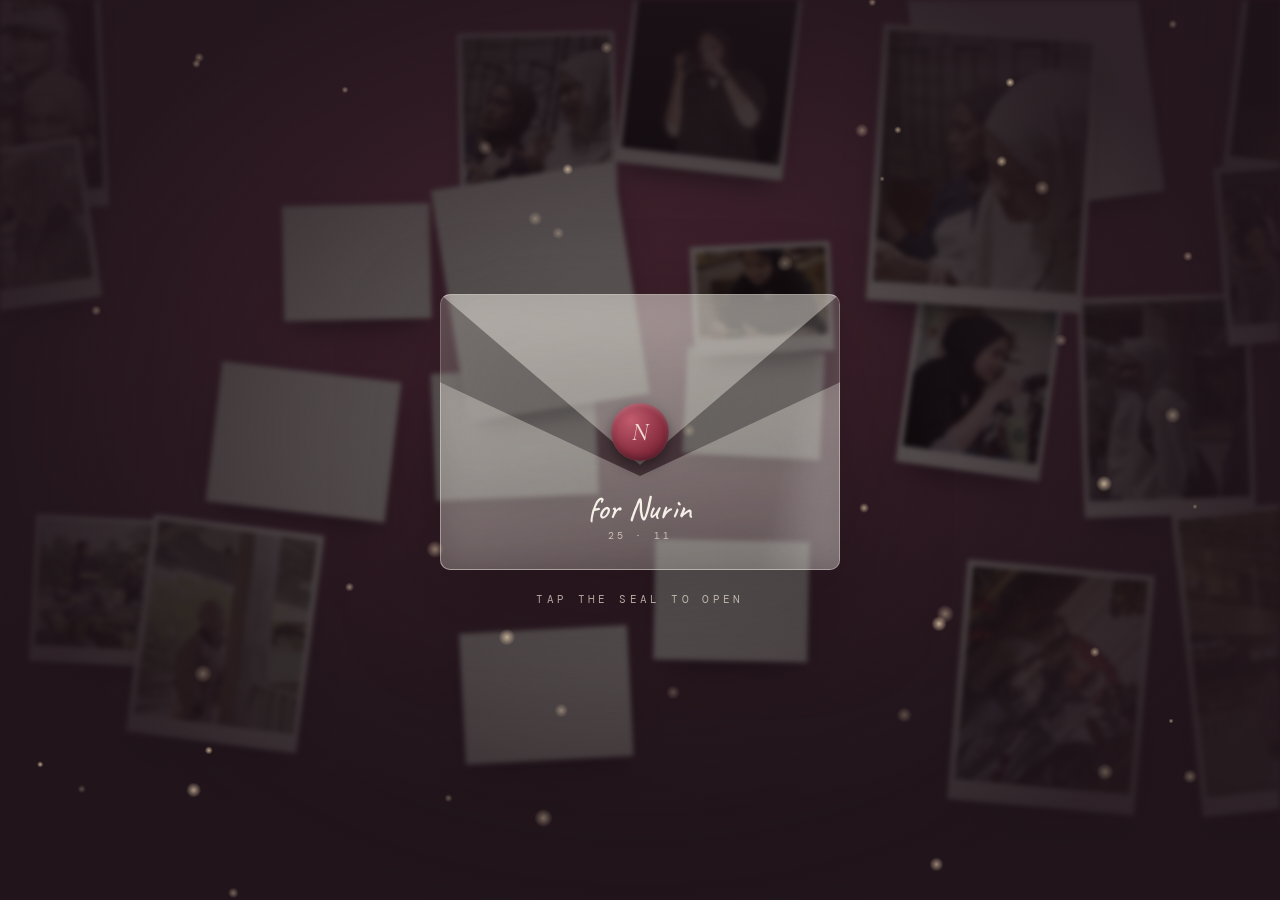
==== commit 5a050c49: "Replace the gallery walk with a draggable photo globe ("Your little world") Co-Authored-By: Claude O" ====
--- a/index.html
+++ b/index.html
@@ -85,13 +85,11 @@
       <p class="page-no">Page</p>
       <h2 class="page-title" id="ring-h" data-ring-title></h2>
       <p class="page-lede" data-ring-lede></p>
-      <div class="ring-track" data-ring-track>
-        <div class="ring-sticky">
-          <div class="ring-stage" data-ring-stage>
-            <p class="ring-core" data-ring-core aria-hidden="true"><span class="rc-script"></span><span class="rc-small"></span></p>
-          </div>
-          <p class="ring-hint" aria-hidden="true">scroll or drag to spin</p>
-        </div>
+      <div class="orb-wrap" data-orb>
+        <div class="orb-scene"><div class="orb" data-orb-ball></div></div>
+        <p class="orb-cap" aria-live="polite"><span class="oc-text"></span></p>
+        <p class="orb-hint" aria-hidden="true">drag to spin · tap a photo</p>
+        <div class="orb-zoom" data-orb-zoom hidden><figure><img alt=""><figcaption></figcaption></figure><button type="button" class="oz-close" aria-label="Close">×</button></div>
       </div>
     </section>
 
--- a/assets/css/depth.css
+++ b/assets/css/depth.css
@@ -205,3 +205,32 @@
 .film-band { background: #2A211D; }
 .music { background: rgba(255, 253, 248, .92); color: #6E5E54; border-color: rgba(70, 48, 30, .18); box-shadow: 0 6px 16px -8px rgba(70,48,30,.35); }
 .page-title .mark::after { opacity: .9; }
+
+/* =====================================================================
+   THE LITTLE WORLD — a globe of photos
+   ===================================================================== */
+.ring.page { overflow: hidden; }
+.orb-wrap { position: relative; margin: 1.5rem auto 0; max-width: none; height: min(78svh, 720px); display: grid; place-items: center; }
+.orb-scene { position: relative; width: 100%; height: 100%; perspective: 1400px; cursor: grab; user-select: none; -webkit-user-select: none; }
+.orb-scene.grabbing { cursor: grabbing; }
+.orb-scene::before { /* soft glow behind the globe */ content: ""; position: absolute; left: 50%; top: 50%; width: calc(var(--r, 260px) * 2.6); aspect-ratio: 1; transform: translate(-50%, -50%); border-radius: 50%;
+  background: radial-gradient(circle, rgba(212, 154, 154, .22), rgba(212, 154, 154, 0) 62%); pointer-events: none; }
+.orb { position: absolute; left: 50%; top: 50%; width: 0; height: 0; transform-style: preserve-3d; will-change: transform; }
+.orb-tile { position: absolute; left: 0; top: 0; padding: 0; border: 0; background: #FFF; cursor: pointer; backface-visibility: hidden; -webkit-backface-visibility: hidden;
+  box-shadow: 0 0 0 2px #FFF, 0 6px 14px -6px rgba(70, 48, 30, .4); border-radius: 3px; overflow: hidden; transition: box-shadow .3s; }
+.orb-tile img { width: 100%; height: 100%; object-fit: cover; pointer-events: none; display: block; }
+.orb-tile.front { box-shadow: 0 0 0 2px #FFF, 0 0 0 4px rgba(154, 67, 82, .55), 0 10px 20px -8px rgba(70, 48, 30, .5); }
+.orb-tile:focus-visible { outline: 3px solid var(--marker, #9A4352); outline-offset: 2px; }
+.orb-cap { position: absolute; left: 0; right: 0; bottom: 2%; margin: 0; text-align: center; pointer-events: none; }
+.oc-text { display: inline-block; font: 500 clamp(1.3rem, 4.6vw, 1.8rem)/1.2 var(--hand); color: var(--ink, #3B2725); opacity: 0; transform: translateY(6px); transition: opacity .4s, transform .5s; }
+.oc-text.on { opacity: 1; transform: none; }
+.orb-hint { position: absolute; top: 0; left: 0; right: 0; margin: 0; text-align: center; font: 400 .64rem/1 var(--mono); letter-spacing: .28em; text-transform: uppercase; color: var(--on-night-soft, #8C7B70); }
+.orb-zoom { position: absolute; inset: 0; z-index: 5; display: grid; place-items: center; background: rgba(243, 238, 230, .82); backdrop-filter: blur(6px); -webkit-backdrop-filter: blur(6px); opacity: 0; transition: opacity .3s; }
+.orb-zoom.open { opacity: 1; }
+.orb-zoom figure { margin: 0; max-width: min(86vw, 460px); background: #FFF; padding: 12px 12px 0; box-shadow: 0 30px 60px -24px rgba(70, 48, 30, .55); transform: scale(.92); transition: transform .35s cubic-bezier(.2,.8,.2,1); }
+.orb-zoom.open figure { transform: none; }
+.orb-zoom img { width: 100%; max-height: 60svh; object-fit: contain; display: block; }
+.orb-zoom figcaption { padding: .7rem .2rem .9rem; text-align: center; font: 500 1.3rem/1.2 var(--hand); color: var(--ink, #3B2725); }
+.oz-close { position: absolute; top: 4%; right: 4%; width: 44px; height: 44px; border-radius: 50%; border: 1px solid rgba(70,48,30,.2); background: #FFF; font-size: 1.5rem; line-height: 1; cursor: pointer; color: var(--ink, #3B2725); }
+@media (prefers-reduced-motion: reduce) { .oc-text, .orb-zoom, .orb-zoom figure { transition: none; } }
+@media (max-width: 599px) { .orb-wrap { height: calc(var(--r, 170px) * 2 + 150px); } }
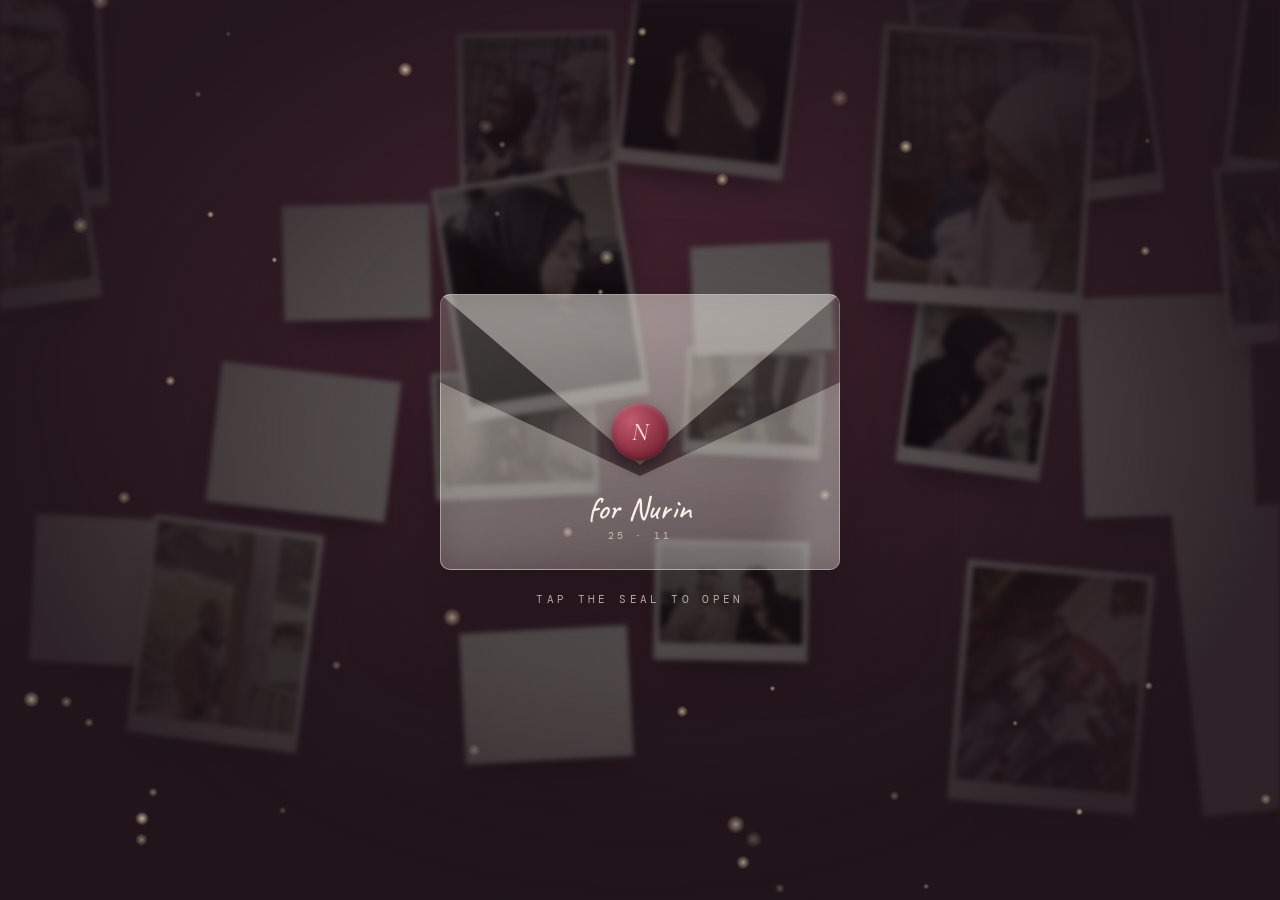
==== commit f444c760: "Archive becomes a photo globe with a Globe/Grid switch; remove the separate gallery page Co-Authored" ====
--- a/index.html
+++ b/index.html
@@ -76,22 +76,20 @@
     <section class="page archive" id="archive" data-tone="white" aria-labelledby="archive-h">
       <p class="page-no">Page 03</p>
       <h2 class="page-title" id="archive-h">The memory archive</h2>
-      <p class="page-lede">Tap any photograph to see it closer.</p>
-      <div class="archive-grid" data-archive></div>
-    </section>
-
-    <!-- THE RING — a spinning carousel of photos, turned by scrolling or dragging -->
-    <section class="page ring" id="ring" data-tone="cream" aria-labelledby="ring-h">
-      <p class="page-no">Page</p>
-      <h2 class="page-title" id="ring-h" data-ring-title></h2>
-      <p class="page-lede" data-ring-lede></p>
+      <p class="page-lede">Every memory, all in one little world. Spin the globe or switch to the grid, and tap any memory to see it closer.</p>
+      <div class="view-toggle" role="group" aria-label="How to show the memories">
+        <button type="button" data-view="globe" aria-pressed="true"><svg viewBox="0 0 20 20" aria-hidden="true"><circle cx="10" cy="10" r="7.5"/><ellipse cx="10" cy="10" rx="3.4" ry="7.5"/><path d="M2.5 10h15"/></svg>Globe</button>
+        <button type="button" data-view="grid" aria-pressed="false"><svg viewBox="0 0 20 20" aria-hidden="true"><rect x="2.5" y="2.5" width="8" height="9"/><rect x="12.5" y="2.5" width="5" height="5"/><rect x="12.5" y="9.5" width="5" height="8"/><rect x="2.5" y="13.5" width="8" height="4"/></svg>Grid</button>
+      </div>
       <div class="orb-wrap" data-orb>
         <div class="orb-scene"><div class="orb" data-orb-ball></div></div>
         <p class="orb-cap" aria-live="polite"><span class="oc-text"></span></p>
-        <p class="orb-hint" aria-hidden="true">drag to spin · tap a photo</p>
-        <div class="orb-zoom" data-orb-zoom hidden><figure><img alt=""><figcaption></figcaption></figure><button type="button" class="oz-close" aria-label="Close">×</button></div>
-      </div>
-    </section>
+        <p class="orb-hint" aria-hidden="true">drag to spin · tap a memory</p>
+      </div>
+      <!-- the grid view (also powers the photo viewer) -->
+      <div class="archive-grid globe-source" data-archive></div>
+    </section>
+
 
     <!-- PAGE 04 -->
     <section class="page five" id="five" data-tone="cream" aria-labelledby="five-h">
--- a/assets/css/depth.css
+++ b/assets/css/depth.css
@@ -234,3 +234,15 @@
 .oz-close { position: absolute; top: 4%; right: 4%; width: 44px; height: 44px; border-radius: 50%; border: 1px solid rgba(70,48,30,.2); background: #FFF; font-size: 1.5rem; line-height: 1; cursor: pointer; color: var(--ink, #3B2725); }
 @media (prefers-reduced-motion: reduce) { .oc-text, .orb-zoom, .orb-zoom figure { transition: none; } }
 @media (max-width: 599px) { .orb-wrap { height: calc(var(--r, 170px) * 2 + 150px); } }
+/* the archive grid stays in the page (it powers the viewer) but the globe shows it */
+.archive-grid.globe-source { display: none !important; }
+.orb-tile.is-note { display: grid; place-items: center; padding: 8%; background: #FBF4EC; color: #4d3633; font-family: var(--hand); line-height: 1.15; text-align: center; cursor: default; }
+.orb-tile.is-video::after { content: ""; position: absolute; left: 50%; top: 50%; width: 0; height: 0; margin: -7px 0 0 -4px; border-left: 12px solid rgba(255,255,255,.95); border-top: 7px solid transparent; border-bottom: 7px solid transparent; filter: drop-shadow(0 1px 3px rgba(0,0,0,.5)); }
+.archive .orb-wrap { margin-top: 2rem; }
+/* globe / grid switch */
+.view-toggle { display: inline-flex; gap: 4px; margin-top: 1.4rem; padding: 4px; border-radius: 999px; background: rgba(255,255,255,.7); border: 1px solid rgba(70,48,30,.14); box-shadow: 0 6px 16px -10px rgba(70,48,30,.35); }
+.view-toggle button { display: inline-flex; align-items: center; gap: .45rem; min-height: 40px; padding: 0 1.1rem; border: 0; border-radius: 999px; background: transparent; color: #6E5E54; font: 500 .82rem/1 var(--sans); cursor: pointer; transition: background .3s, color .3s; }
+.view-toggle button svg { width: 16px; height: 16px; fill: none; stroke: currentColor; stroke-width: 1.4; }
+.view-toggle button[aria-pressed="true"] { background: var(--marker, #9A4352); color: #FFF; }
+.view-toggle button:focus-visible { outline: 2px solid var(--marker, #9A4352); outline-offset: 2px; }
+.orb-wrap[hidden] { display: none !important; }
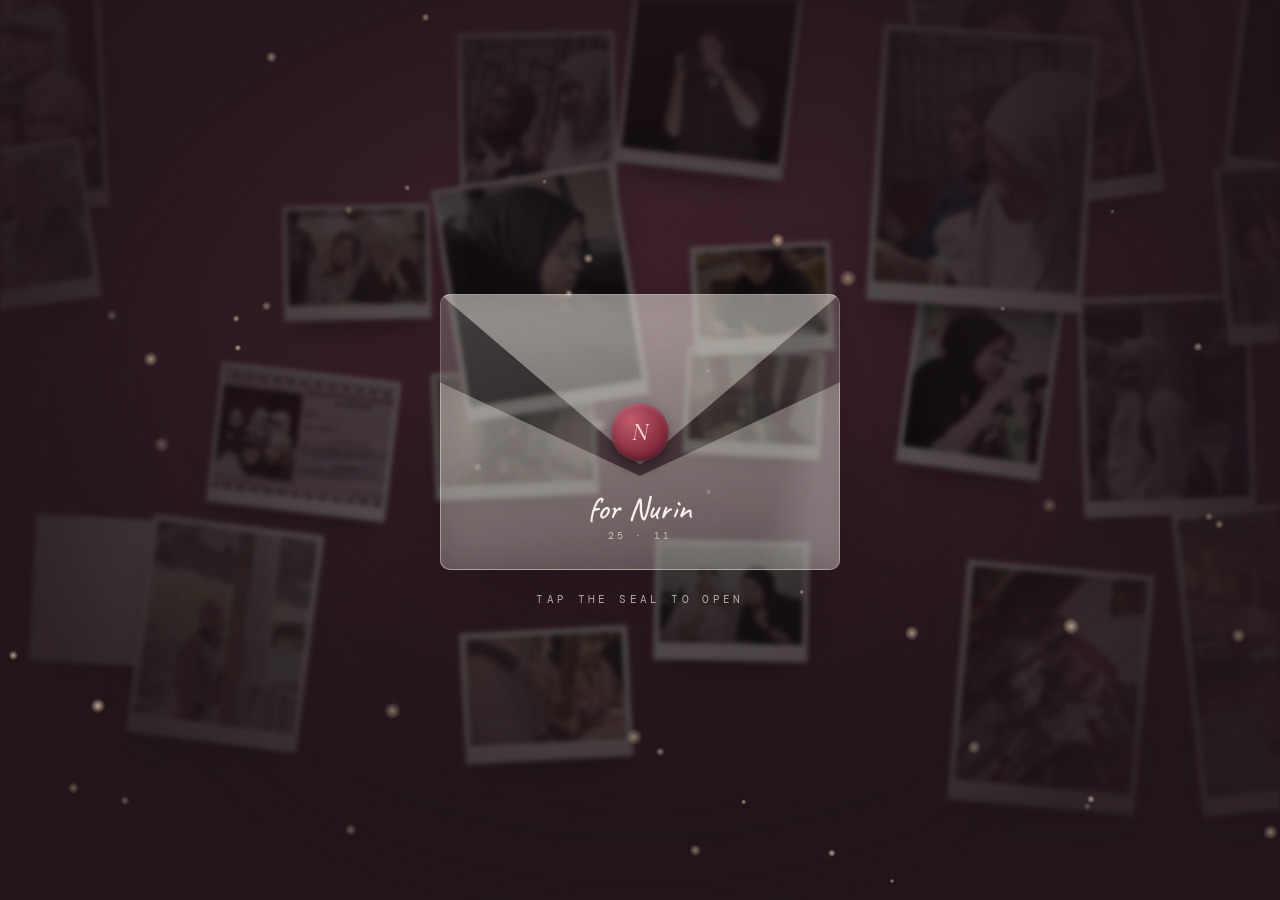
==== commit 575f4c05: "Globe: pinch / trackpad / +- zoom, bigger on laptops Co-Authored-By: Claude Opus 5.5 <noreply@anthro" ====
--- a/index.html
+++ b/index.html
@@ -84,7 +84,7 @@
       <div class="orb-wrap" data-orb>
         <div class="orb-scene"><div class="orb" data-orb-ball></div></div>
         <p class="orb-cap" aria-live="polite"><span class="oc-text"></span></p>
-        <p class="orb-hint" aria-hidden="true">drag to spin · tap a memory</p>
+        <p class="orb-hint" aria-hidden="true">drag to spin · pinch to zoom · tap a memory</p>
       </div>
       <!-- the grid view (also powers the photo viewer) -->
       <div class="archive-grid globe-source" data-archive></div>
--- a/assets/css/depth.css
+++ b/assets/css/depth.css
@@ -246,3 +246,15 @@
 .view-toggle button[aria-pressed="true"] { background: var(--marker, #9A4352); color: #FFF; }
 .view-toggle button:focus-visible { outline: 2px solid var(--marker, #9A4352); outline-offset: 2px; }
 .orb-wrap[hidden] { display: none !important; }
+/* globe zoom controls */
+.orb-zoom-ctl { position: absolute; right: 0; top: 2.2rem; z-index: 3; display: flex; align-items: center; gap: 2px; padding: 3px; border-radius: 999px; background: rgba(255,255,255,.75); border: 1px solid rgba(70,48,30,.14); box-shadow: 0 6px 16px -10px rgba(70,48,30,.35); }
+.orb-zoom-ctl button { min-width: 40px; height: 40px; border: 0; border-radius: 999px; background: transparent; color: #4d3633; font: 400 1.3rem/1 var(--sans); cursor: pointer; }
+.orb-zoom-ctl button[data-z="0"] { min-width: 54px; font: 400 .7rem/1 var(--mono); letter-spacing: .06em; color: #8C7B70; }
+.orb-zoom-ctl button:hover { background: rgba(154, 67, 82, .1); }
+.orb-zoom-ctl button:focus-visible { outline: 2px solid var(--marker, #9A4352); outline-offset: 1px; }
+.orb-wrap { overflow: visible; }
+@media (min-width: 600px) { .orb-wrap { height: min(86svh, 860px); } }
+@media (max-width: 599px) { .orb-zoom-ctl { top: auto; bottom: 3.2rem; right: 50%; transform: translateX(50%); } }
+.orb-cap { z-index: 2; }
+.oc-text { padding: .2rem .9rem .35rem; border-radius: 999px; background: rgba(250, 246, 240, .82); backdrop-filter: blur(4px); -webkit-backdrop-filter: blur(4px); }
+.oc-text:empty { display: none; }
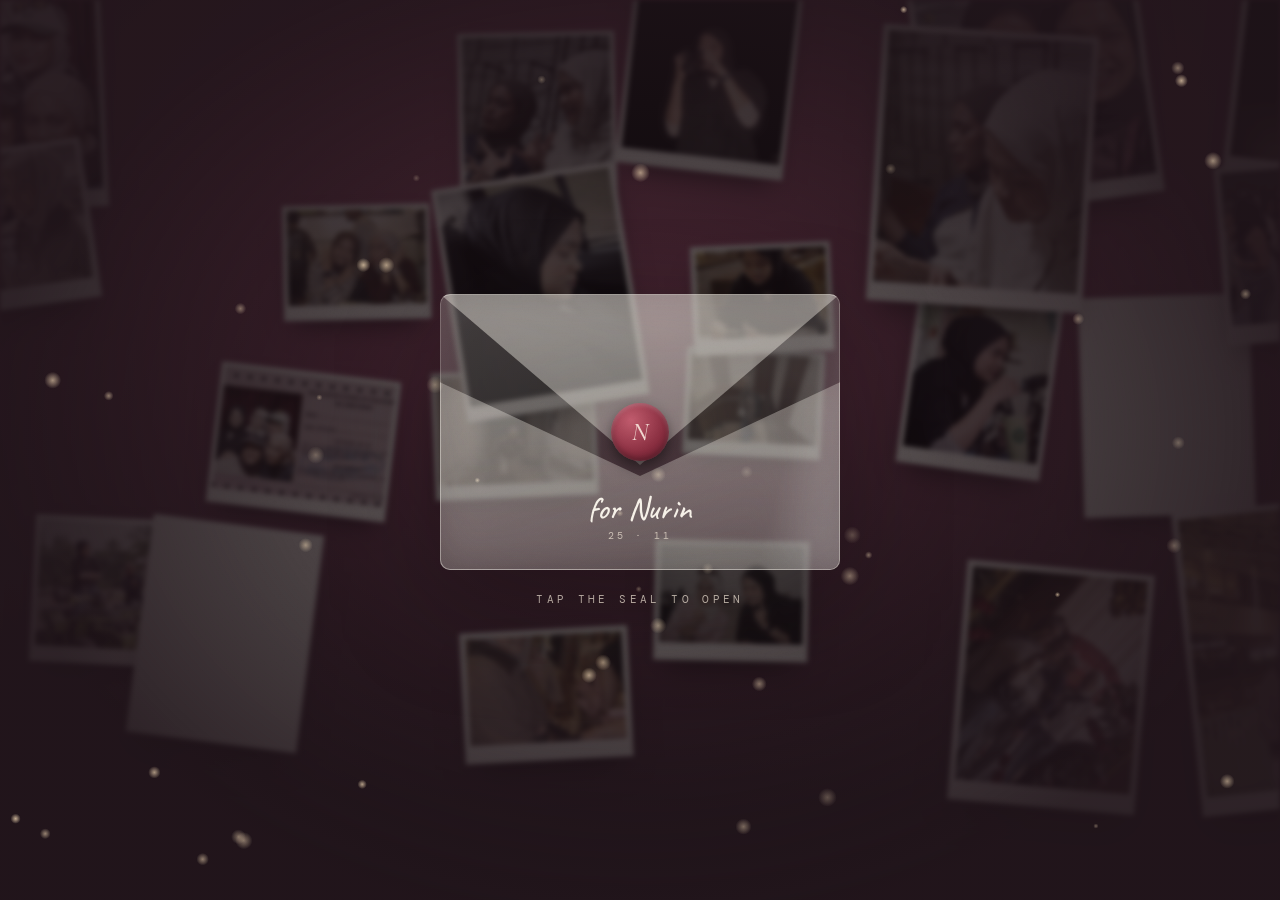
==== commit 08836eb0: "Page 04: Afikah's note first, drop note numbers; version asset links so updates show at once Co-Auth" ====
--- a/index.html
+++ b/index.html
@@ -11,15 +11,15 @@
   <link rel="preconnect" href="https://fonts.googleapis.com">
   <link rel="preconnect" href="https://fonts.gstatic.com" crossorigin>
   <link href="https://fonts.googleapis.com/css2?family=Cormorant+Garamond:ital,wght@0,300;0,400;0,500;1,300;1,400;1,500&family=DM+Sans:opsz,wght@9..40,300;9..40,400;9..40,500&family=Caveat:wght@400;500;600&family=Pinyon+Script&family=Abril+Fatface&family=Archivo+Black&family=DM+Mono:wght@300;400&display=swap" rel="stylesheet">
-  <link rel="stylesheet" href="assets/css/style.css">
-  <link rel="stylesheet" href="assets/css/depth.css">
-  <link rel="stylesheet" href="assets/css/mix.css">
-  <script src="content.js" defer></script>
-  <script src="assets/js/sizes.js" defer></script>
-  <script src="assets/js/cipher.js" defer></script>
-  <script src="assets/js/main.js" defer></script>
-  <script src="assets/js/depth.js" defer></script>
-  <script src="assets/js/mix.js" defer></script>
+  <link rel="stylesheet" href="assets/css/style.css?v=202611171459">
+  <link rel="stylesheet" href="assets/css/depth.css?v=202611171459">
+  <link rel="stylesheet" href="assets/css/mix.css?v=202611171459">
+  <script src="content.js?v=202611171459" defer></script>
+  <script src="assets/js/sizes.js?v=202611171459" defer></script>
+  <script src="assets/js/cipher.js?v=202611171459" defer></script>
+  <script src="assets/js/main.js?v=202611171459" defer></script>
+  <script src="assets/js/depth.js?v=202611171459" defer></script>
+  <script src="assets/js/mix.js?v=202611171459" defer></script>
 </head>
 <body class="is-closed">
   <svg class="grain" aria-hidden="true"><filter id="grain-f"><feTurbulence type="fractalNoise" baseFrequency=".75" numOctaves="3" stitchTiles="stitch"/><feColorMatrix type="saturate" values="0"/></filter><rect width="100%" height="100%" filter="url(#grain-f)"/></svg>
--- a/assets/css/style.css
+++ b/assets/css/style.css
@@ -715,3 +715,8 @@
 .hero { --h: min(34svh, 300px); margin-top: 1.6rem; }
 .hand-note.left { top: auto; bottom: 4%; left: 2%; transform: rotate(-10deg); }
 @media (min-width: 900px) { .hero { --h: min(40svh, 330px); } .hand-note.left { left: 6%; } }
+/* the date sits exactly in the middle under "from us" (the letter-spacing adds space on the right only) */
+.closing .closing-date { display: block; width: 100%; max-width: none; margin-left: auto; margin-right: auto; text-align: center; text-indent: .3em; }
+.extra-wish { max-width: 30rem; margin: 3.4rem auto 0; text-align: center; }
+.ew-text { margin: 0; font: italic 400 clamp(1.15rem, 3.6vw, 1.45rem)/1.5 var(--serif); color: #F3E7DC; }
+.ew-from { margin: .8rem 0 0; font: 500 1.15rem/1 var(--hand); color: #E8A2AE; }
--- a/assets/css/depth.css
+++ b/assets/css/depth.css
@@ -258,3 +258,5 @@
 .orb-cap { z-index: 2; }
 .oc-text { padding: .2rem .9rem .35rem; border-radius: 999px; background: rgba(250, 246, 240, .82); backdrop-filter: blur(4px); -webkit-backdrop-filter: blur(4px); }
 .oc-text:empty { display: none; }
+.orb-tile .orb-clip { position: absolute; inset: 0; width: 100%; height: 100%; object-fit: cover; pointer-events: none; }
+.orb-tile.is-video.live::after { opacity: 0; transition: opacity .4s; }
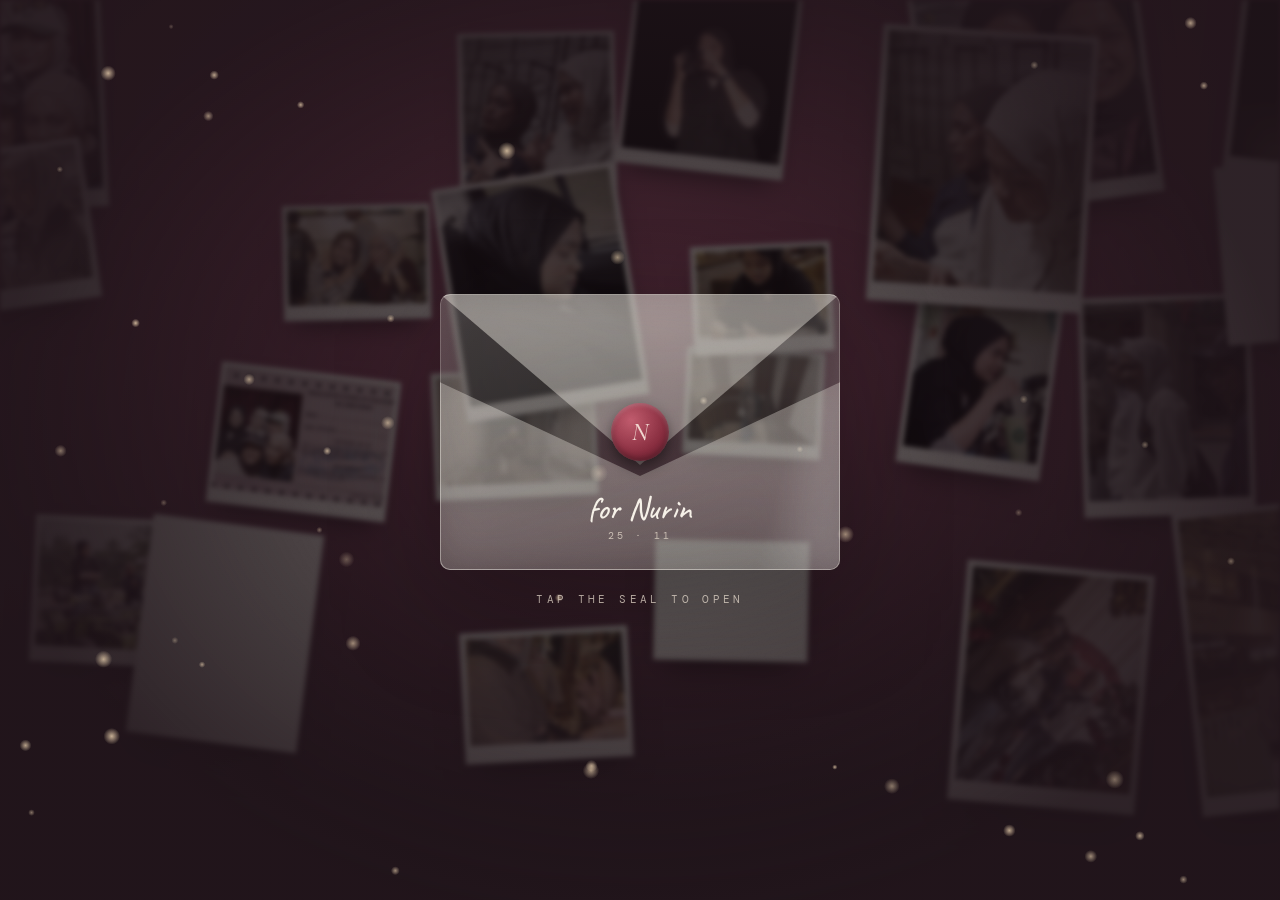
==== commit 469f7f33: "Editable page 04 notes backed by a Google Sheet (inactive until the sheet link is added); ?for=nurin" ====
--- a/index.html
+++ b/index.html
@@ -11,15 +11,16 @@
   <link rel="preconnect" href="https://fonts.googleapis.com">
   <link rel="preconnect" href="https://fonts.gstatic.com" crossorigin>
   <link href="https://fonts.googleapis.com/css2?family=Cormorant+Garamond:ital,wght@0,300;0,400;0,500;1,300;1,400;1,500&family=DM+Sans:opsz,wght@9..40,300;9..40,400;9..40,500&family=Caveat:wght@400;500;600&family=Pinyon+Script&family=Abril+Fatface&family=Archivo+Black&family=DM+Mono:wght@300;400&display=swap" rel="stylesheet">
-  <link rel="stylesheet" href="assets/css/style.css?v=202611171459">
-  <link rel="stylesheet" href="assets/css/depth.css?v=202611171459">
-  <link rel="stylesheet" href="assets/css/mix.css?v=202611171459">
-  <script src="content.js?v=202611171459" defer></script>
-  <script src="assets/js/sizes.js?v=202611171459" defer></script>
-  <script src="assets/js/cipher.js?v=202611171459" defer></script>
-  <script src="assets/js/main.js?v=202611171459" defer></script>
-  <script src="assets/js/depth.js?v=202611171459" defer></script>
-  <script src="assets/js/mix.js?v=202611171459" defer></script>
+  <link rel="stylesheet" href="assets/css/style.css?v=202611181000">
+  <link rel="stylesheet" href="assets/css/depth.css?v=202611181000">
+  <link rel="stylesheet" href="assets/css/mix.css?v=202611181000">
+  <script src="content.js?v=202611181000" defer></script>
+  <script src="assets/js/sizes.js?v=202611181000" defer></script>
+  <script src="assets/js/cipher.js?v=202611181000" defer></script>
+  <script src="assets/js/main.js?v=202611181000" defer></script>
+  <script src="assets/js/depth.js?v=202611181000" defer></script>
+  <script src="assets/js/notes.js?v=202611181000" defer></script>
+  <script src="assets/js/mix.js?v=202611181000" defer></script>
 </head>
 <body class="is-closed">
   <svg class="grain" aria-hidden="true"><filter id="grain-f"><feTurbulence type="fractalNoise" baseFrequency=".75" numOctaves="3" stitchTiles="stitch"/><feColorMatrix type="saturate" values="0"/></filter><rect width="100%" height="100%" filter="url(#grain-f)"/></svg>
--- a/assets/css/style.css
+++ b/assets/css/style.css
@@ -720,3 +720,16 @@
 .extra-wish { max-width: 30rem; margin: 3.4rem auto 0; text-align: center; }
 .ew-text { margin: 0; font: italic 400 clamp(1.15rem, 3.6vw, 1.45rem)/1.5 var(--serif); color: #F3E7DC; }
 .ew-from { margin: .8rem 0 0; font: 500 1.15rem/1 var(--hand); color: #E8A2AE; }
+/* editable notes */
+.note-edit { position: absolute; top: .6rem; right: .8rem; min-height: 32px; padding: 0 .8rem; border: 1px solid rgba(154, 67, 82, .3); border-radius: 999px; background: rgba(255, 255, 255, .7); color: var(--wine); font: 500 .72rem/1 var(--sans); letter-spacing: .04em; cursor: pointer; }
+.note-edit:hover { background: var(--wine); color: #fff; }
+.note-edit:focus-visible, .note-bar button:focus-visible, .note-box:focus-visible { outline: 2px solid var(--wine); outline-offset: 2px; }
+.note-box { display: block; width: 100%; min-height: 8rem; margin: .4rem 0 0; padding: .7rem .8rem; border: 1px solid rgba(154, 67, 82, .35); border-radius: 4px; background: rgba(255, 255, 255, .85); font: 400 1.15rem/1.5 var(--serif); color: var(--ink); resize: vertical; }
+.note-bar { display: flex; align-items: center; gap: .5rem; margin-top: .7rem; }
+.note-status { flex: 1; font: 400 .8rem/1.3 var(--sans); color: var(--walnut); }
+.note-bar button { min-height: 40px; padding: 0 1.1rem; border-radius: 999px; font: 500 .85rem/1 var(--sans); cursor: pointer; }
+.note-cancel { border: 1px solid rgba(70, 48, 30, .25); background: transparent; color: var(--ink); }
+.note-save { border: 0; background: var(--wine); color: #fff; }
+.note-bar button:disabled { opacity: .5; cursor: default; }
+.note-paper.editing { transform: none; }
+.note-paper:has(> .note-edit) { padding-top: 3rem; }
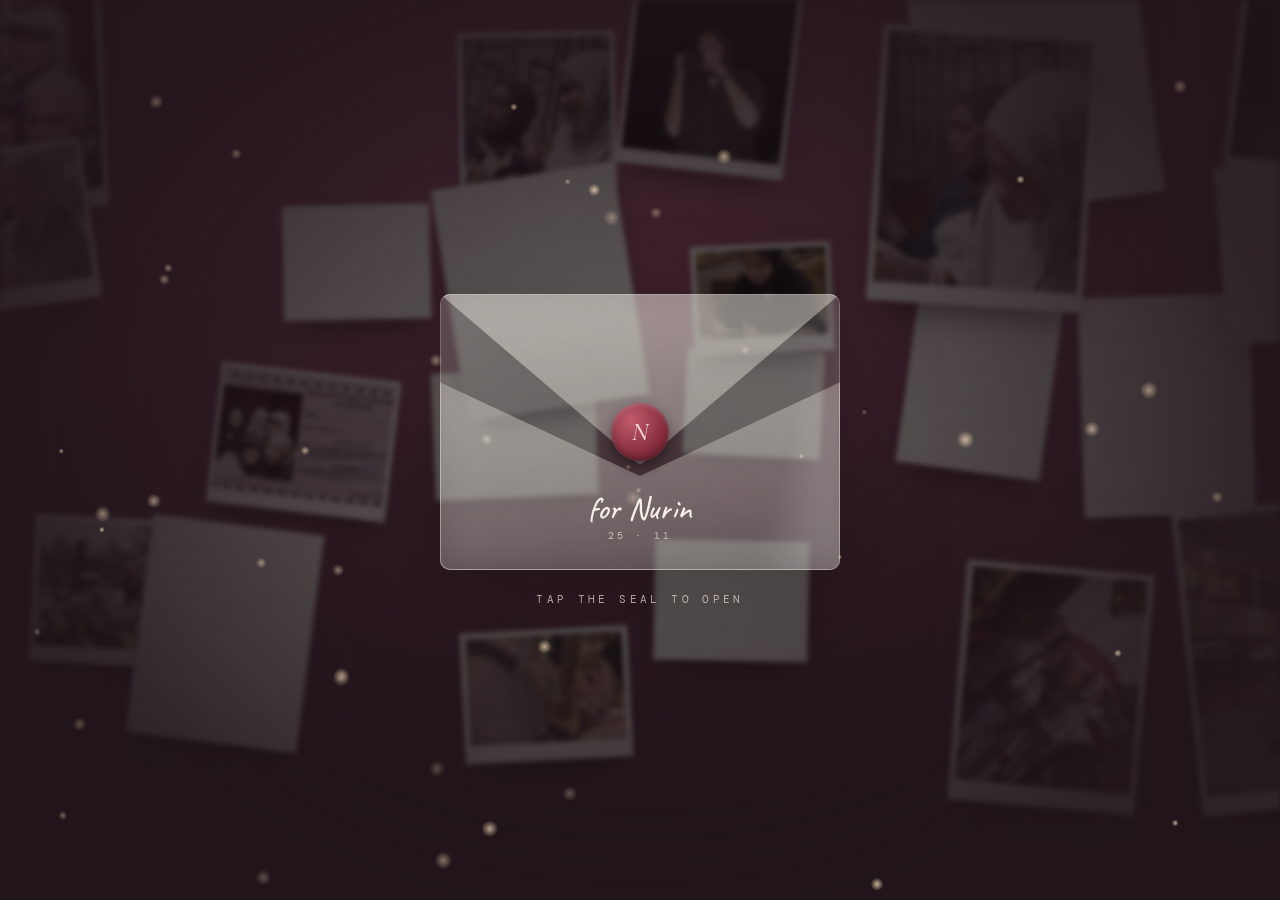
==== commit 61132ba4: "Connect page 04 notes to the Google Sheet Co-Authored-By: Claude Opus 5.5 <noreply@anthropic.com> Cl" ====
--- a/index.html
+++ b/index.html
@@ -11,16 +11,16 @@
   <link rel="preconnect" href="https://fonts.googleapis.com">
   <link rel="preconnect" href="https://fonts.gstatic.com" crossorigin>
   <link href="https://fonts.googleapis.com/css2?family=Cormorant+Garamond:ital,wght@0,300;0,400;0,500;1,300;1,400;1,500&family=DM+Sans:opsz,wght@9..40,300;9..40,400;9..40,500&family=Caveat:wght@400;500;600&family=Pinyon+Script&family=Abril+Fatface&family=Archivo+Black&family=DM+Mono:wght@300;400&display=swap" rel="stylesheet">
-  <link rel="stylesheet" href="assets/css/style.css?v=202611181000">
-  <link rel="stylesheet" href="assets/css/depth.css?v=202611181000">
-  <link rel="stylesheet" href="assets/css/mix.css?v=202611181000">
-  <script src="content.js?v=202611181000" defer></script>
-  <script src="assets/js/sizes.js?v=202611181000" defer></script>
-  <script src="assets/js/cipher.js?v=202611181000" defer></script>
-  <script src="assets/js/main.js?v=202611181000" defer></script>
-  <script src="assets/js/depth.js?v=202611181000" defer></script>
-  <script src="assets/js/notes.js?v=202611181000" defer></script>
-  <script src="assets/js/mix.js?v=202611181000" defer></script>
+  <link rel="stylesheet" href="assets/css/style.css?v=202611181005">
+  <link rel="stylesheet" href="assets/css/depth.css?v=202611181005">
+  <link rel="stylesheet" href="assets/css/mix.css?v=202611181005">
+  <script src="content.js?v=202611181005" defer></script>
+  <script src="assets/js/sizes.js?v=202611181005" defer></script>
+  <script src="assets/js/cipher.js?v=202611181005" defer></script>
+  <script src="assets/js/main.js?v=202611181005" defer></script>
+  <script src="assets/js/depth.js?v=202611181005" defer></script>
+  <script src="assets/js/notes.js?v=202611181005" defer></script>
+  <script src="assets/js/mix.js?v=202611181005" defer></script>
 </head>
 <body class="is-closed">
   <svg class="grain" aria-hidden="true"><filter id="grain-f"><feTurbulence type="fractalNoise" baseFrequency=".75" numOctaves="3" stitchTiles="stitch"/><feColorMatrix type="saturate" values="0"/></filter><rect width="100%" height="100%" filter="url(#grain-f)"/></svg>
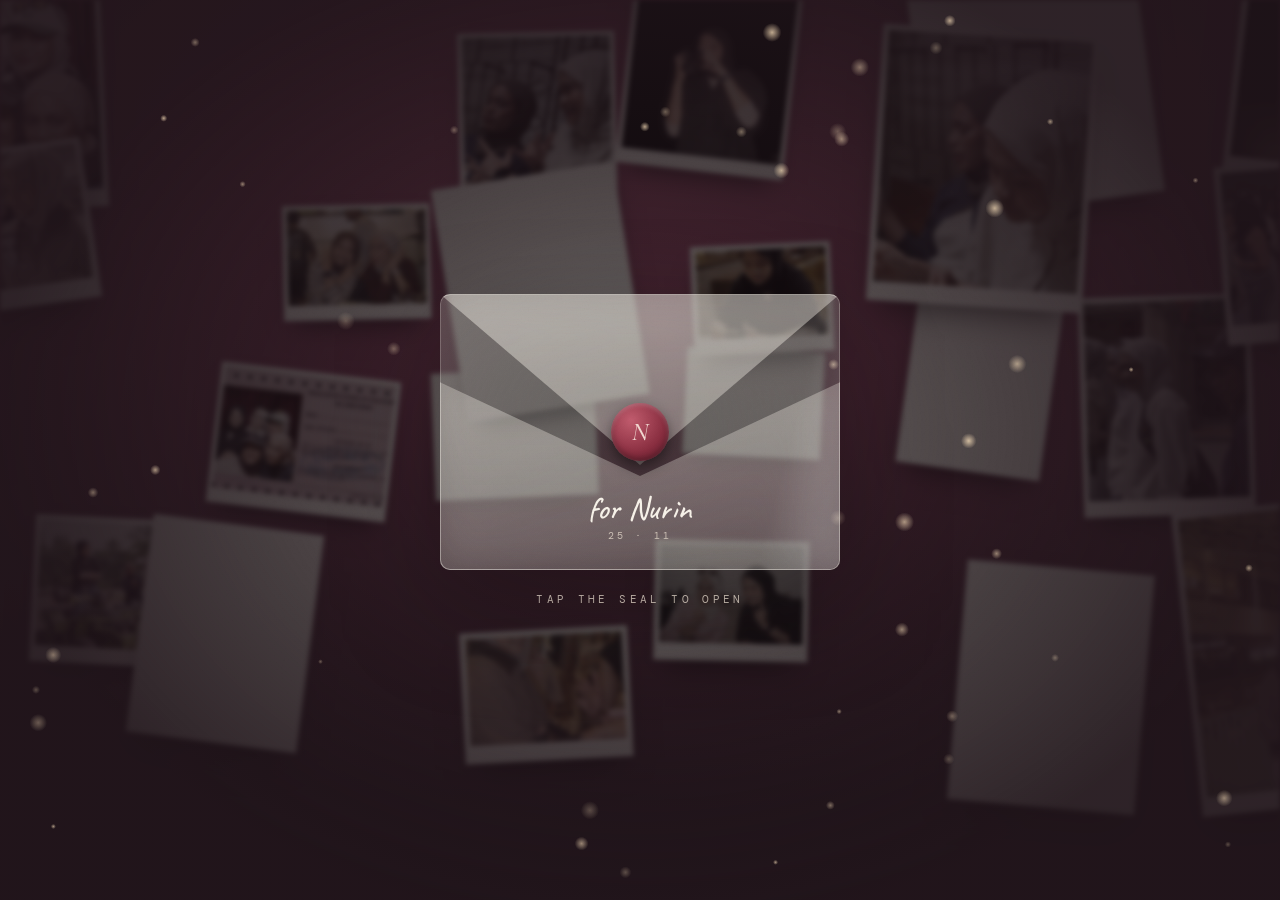
==== commit 11432f0c: "Cover: remove 'our chosen family' Co-Authored-By: Claude Opus 5.5 <noreply@anthropic.com> Claude-Ses" ====
--- a/index.html
+++ b/index.html
@@ -11,16 +11,16 @@
   <link rel="preconnect" href="https://fonts.googleapis.com">
   <link rel="preconnect" href="https://fonts.gstatic.com" crossorigin>
   <link href="https://fonts.googleapis.com/css2?family=Cormorant+Garamond:ital,wght@0,300;0,400;0,500;1,300;1,400;1,500&family=DM+Sans:opsz,wght@9..40,300;9..40,400;9..40,500&family=Caveat:wght@400;500;600&family=Pinyon+Script&family=Abril+Fatface&family=Archivo+Black&family=DM+Mono:wght@300;400&display=swap" rel="stylesheet">
-  <link rel="stylesheet" href="assets/css/style.css?v=202611181005">
-  <link rel="stylesheet" href="assets/css/depth.css?v=202611181005">
-  <link rel="stylesheet" href="assets/css/mix.css?v=202611181005">
-  <script src="content.js?v=202611181005" defer></script>
-  <script src="assets/js/sizes.js?v=202611181005" defer></script>
-  <script src="assets/js/cipher.js?v=202611181005" defer></script>
-  <script src="assets/js/main.js?v=202611181005" defer></script>
-  <script src="assets/js/depth.js?v=202611181005" defer></script>
-  <script src="assets/js/notes.js?v=202611181005" defer></script>
-  <script src="assets/js/mix.js?v=202611181005" defer></script>
+  <link rel="stylesheet" href="assets/css/style.css?v=202611181008">
+  <link rel="stylesheet" href="assets/css/depth.css?v=202611181008">
+  <link rel="stylesheet" href="assets/css/mix.css?v=202611181008">
+  <script src="content.js?v=202611181008" defer></script>
+  <script src="assets/js/sizes.js?v=202611181008" defer></script>
+  <script src="assets/js/cipher.js?v=202611181008" defer></script>
+  <script src="assets/js/main.js?v=202611181008" defer></script>
+  <script src="assets/js/depth.js?v=202611181008" defer></script>
+  <script src="assets/js/notes.js?v=202611181008" defer></script>
+  <script src="assets/js/mix.js?v=202611181008" defer></script>
 </head>
 <body class="is-closed">
   <svg class="grain" aria-hidden="true"><filter id="grain-f"><feTurbulence type="fractalNoise" baseFrequency=".75" numOctaves="3" stitchTiles="stitch"/><feColorMatrix type="saturate" values="0"/></filter><rect width="100%" height="100%" filter="url(#grain-f)"/></svg>
